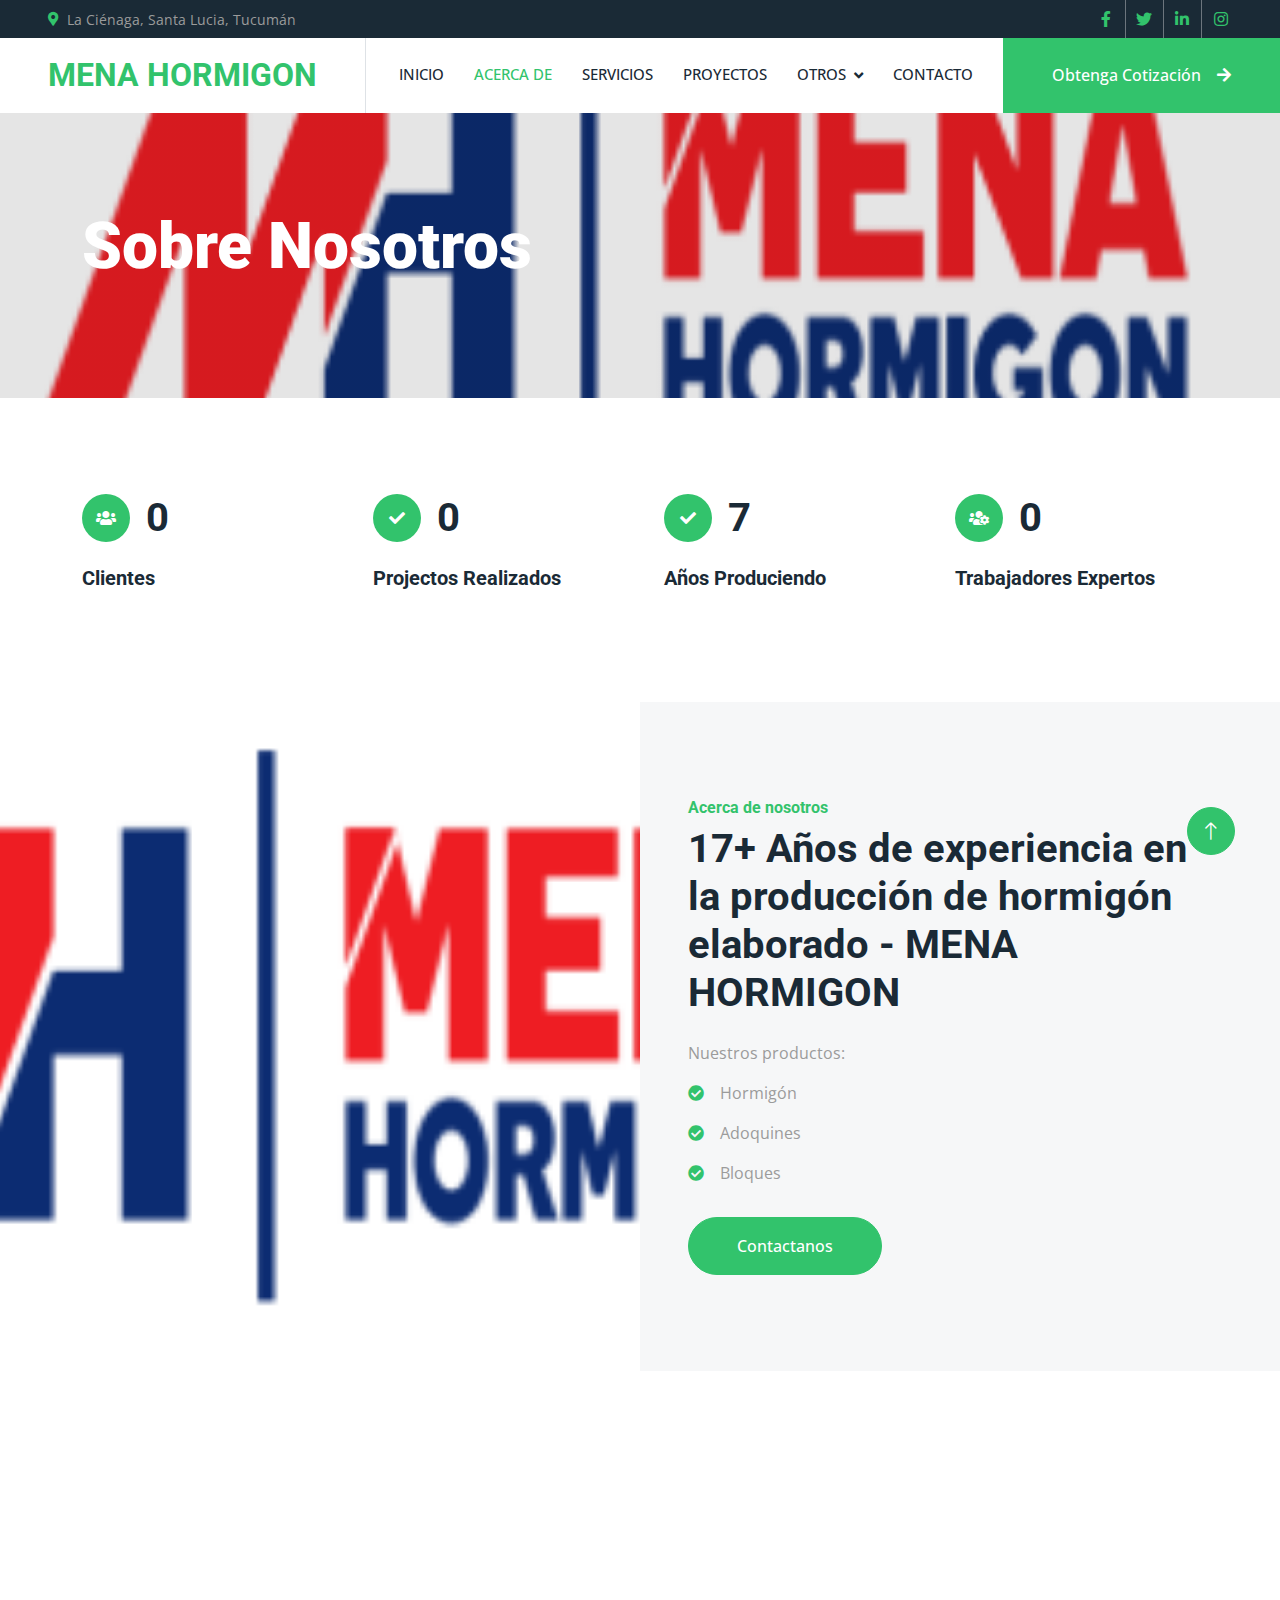
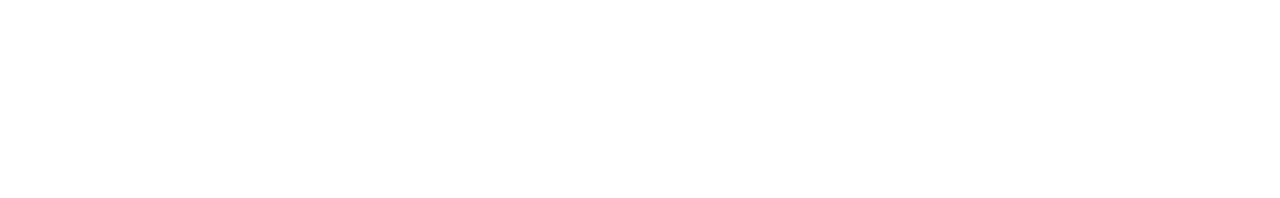
==== about.html @ c9f00ede "seccion proyectos modificada" ====
<!DOCTYPE html>
<html lang="en">

<head>
    <meta charset="utf-8">
    <title>MENA - HORMIGON</title>
    <meta content="width=device-width, initial-scale=1.0" name="viewport">
    <meta content="" name="keywords">
    <meta content="" name="description">

    <!-- Favicon -->
    <link href="img/logo.png" rel="icon">

    <!-- Google Web Fonts -->
    <link rel="preconnect" href="https://fonts.googleapis.com">
    <link rel="preconnect" href="https://fonts.gstatic.com" crossorigin>
    <link href="https://fonts.googleapis.com/css2?family=Open+Sans:wght@400;500&family=Roboto:wght@500;700;900&display=swap" rel="stylesheet"> 

    <!-- Icon Font Stylesheet -->
    <link href="https://cdnjs.cloudflare.com/ajax/libs/font-awesome/5.10.0/css/all.min.css" rel="stylesheet">
    <link href="https://cdn.jsdelivr.net/npm/bootstrap-icons@1.4.1/font/bootstrap-icons.css" rel="stylesheet">

    <!-- Libraries Stylesheet -->
    <link href="lib/animate/animate.min.css" rel="stylesheet">
    <link href="lib/owlcarousel/assets/owl.carousel.min.css" rel="stylesheet">
    <link href="lib/lightbox/css/lightbox.min.css" rel="stylesheet">

    <!-- Customized Bootstrap Stylesheet -->
    <link href="css/bootstrap.min.css" rel="stylesheet">

    <!-- Template Stylesheet -->
    <link href="css/style.css" rel="stylesheet">
</head>

<body>
    <!-- Spinner Start -->
    <div id="spinner" class="show bg-white position-fixed translate-middle w-100 vh-100 top-50 start-50 d-flex align-items-center justify-content-center">
        <div class="spinner-border text-primary" style="width: 3rem; height: 3rem;" role="status">
            <span class="sr-only">Loading...</span>
        </div>
    </div>
    <!-- Spinner End -->


    <!-- Topbar Start -->
    <div class="container-fluid bg-dark p-0">
        <div class="row gx-0 d-none d-lg-flex">
            <div class="col-lg-7 px-5 text-start">
                <div class="h-100 d-inline-flex align-items-center me-4">
                    <small class="fa fa-map-marker-alt text-primary me-2"></small>
                    <small>La Ciénaga, Santa Lucia, Tucumán</small>
                </div>
                <!--Borre el horario de la barra-->
            </div>
            <div class="col-lg-5 px-5 text-end">
                <!--Borre el numero de telefono-->
                <div class="h-100 d-inline-flex align-items-center mx-n2">
                    <a class="btn btn-square btn-link rounded-0 border-0 border-end border-secondary" href=""><i class="fab fa-facebook-f"></i></a>
                    <a class="btn btn-square btn-link rounded-0 border-0 border-end border-secondary" href=""><i class="fab fa-twitter"></i></a>
                    <a class="btn btn-square btn-link rounded-0 border-0 border-end border-secondary" href=""><i class="fab fa-linkedin-in"></i></a>
                    <a class="btn btn-square btn-link rounded-0" href=""><i class="fab fa-instagram"></i></a>
                </div>
            </div>
        </div>
    </div>
    <!-- Topbar End -->


    <!-- Navbar Start -->
    <nav class="navbar navbar-expand-lg bg-white navbar-light sticky-top p-0">
        <a href="index.html" class="navbar-brand d-flex align-items-center border-end px-4 px-lg-5">
            <h2 class="m-0 text-primary">MENA HORMIGON</h2>
        </a>
        <button type="button" class="navbar-toggler me-4" data-bs-toggle="collapse" data-bs-target="#navbarCollapse">
            <span class="navbar-toggler-icon"></span>
        </button>
        <div class="collapse navbar-collapse" id="navbarCollapse">
            <div class="navbar-nav ms-auto p-4 p-lg-0">
                <a href="index.html" class="nav-item nav-link">Inicio</a>
                <a href="about.html" class="nav-item nav-link active">Acerca de</a>
                <a href="service.html" class="nav-item nav-link">Servicios</a>
                <a href="project.html" class="nav-item nav-link">Proyectos</a>
                <div class="nav-item dropdown">
                    <a href="#" class="nav-link dropdown-toggle" data-bs-toggle="dropdown">Otros</a>
                    <div class="dropdown-menu bg-light m-0">
                        <a href="feature.html" class="dropdown-item">Características</a>
                        <a href="quote.html" class="dropdown-item">Cotizaciones</a>
                    </div>
                </div>
                <a href="contact.html" class="nav-item nav-link">Contacto</a>
            </div>
            <a href="contact.html" class="btn btn-primary rounded-0 py-4 px-lg-5 d-none d-lg-block">Obtenga Cotización<i class="fa fa-arrow-right ms-3"></i></a>
        </div>
    </nav>
    <!-- Navbar End -->


    <!-- Page Header Start -->
    <div class="container-fluid page-header py-5 mb-5">
        <div class="container py-5">
            <h1 class="display-3 text-white mb-3 animated slideInDown">Sobre Nosotros</h1>
        </div>
    </div>
    <!-- Page Header End -->


    <!-- Feature Start -->
    <div class="container-xxl py-5">
        <div class="container">
            <div class="row g-5">
                <div class="col-md-6 col-lg-3 wow fadeIn" data-wow-delay="0.1s">
                    <div class="d-flex align-items-center mb-4">
                        <div class="btn-lg-square bg-primary rounded-circle me-3">
                            <i class="fa fa-users text-white"></i>
                        </div>
                        <h1 class="mb-0" data-toggle="counter-up">0</h1>
                    </div>
                    <h5 class="mb-3">Clientes</h5>
                    
                </div>
                <div class="col-md-6 col-lg-3 wow fadeIn" data-wow-delay="0.3s">
                    <div class="d-flex align-items-center mb-4">
                        <div class="btn-lg-square bg-primary rounded-circle me-3">
                            <i class="fa fa-check text-white"></i>
                        </div>
                        <h1 class="mb-0" data-toggle="counter-up">0</h1>
                    </div>
                    <h5 class="mb-3">Projectos Realizados</h5>
                    
                </div>
                <div class="col-md-6 col-lg-3 wow fadeIn" data-wow-delay="0.5s">
                    <div class="d-flex align-items-center mb-4">
                        <div class="btn-lg-square bg-primary rounded-circle me-3">
                            <i class="fa fa-check text-white"></i>
                        </div>
                        <h1 class="mb-0" data-toggle="counter-up">17</h1>
                    </div>
                    <h5 class="mb-3">Años Produciendo</h5>
                    
                </div>
                <div class="col-md-6 col-lg-3 wow fadeIn" data-wow-delay="0.7s">
                    <div class="d-flex align-items-center mb-4">
                        <div class="btn-lg-square bg-primary rounded-circle me-3">
                            <i class="fa fa-users-cog text-white"></i>
                        </div>
                        <h1 class="mb-0" data-toggle="counter-up">0</h1>
                    </div>
                    <h5 class="mb-3">Trabajadores Expertos</h5>
                    
                </div>
            </div>
        </div>
    </div>
    <!-- Feature Start -->
    

    <!-- About Start -->
    <div class="container-fluid bg-light overflow-hidden my-5 px-lg-0">
        <div class="container about px-lg-0">
            <div class="row g-0 mx-lg-0">
                <div class="col-lg-6 ps-lg-0 wow fadeIn" data-wow-delay="0.1s" style="min-height: 400px;">
                    <div class="position-relative h-100">
                        <img class="position-absolute img-fluid w-100 h-100" src="img/logo.png" style="object-fit: cover;" alt="">
                    </div>
                </div>
                <div class="col-lg-6 about-text py-5 wow fadeIn" data-wow-delay="0.5s">
                    <div class="p-lg-5 pe-lg-0">
                        <h6 class="text-primary">Acerca de nosotros</h6>
                        <h1 class="mb-4">17+ Años de experiencia en la producción de hormigón elaborado - MENA HORMIGON</h1>
                        <p>Nuestros productos:</p>
                        <p><i class="fa fa-check-circle text-primary me-3"></i>Hormigón</p>
                        <p><i class="fa fa-check-circle text-primary me-3"></i>Adoquines</p>
                        <p><i class="fa fa-check-circle text-primary me-3"></i>Bloques</p>
                        <a href="contact.html" class="btn btn-primary rounded-pill py-3 px-5 mt-3">Contactanos</a>
                    </div>
                </div>
            </div>
        </div>
    </div>
    <!-- About End -->


   
        

    <!-- Footer Start -->
    <div class="container-fluid bg-dark text-body footer mt-5 pt-5 wow fadeIn" data-wow-delay="0.1s">
        <div class="container py-5">
            <div class="row g-5">
                <div class="col-lg-3 col-md-6">
                    <h5 class="text-white mb-4">Dirección y Contacto</h5>
                    <p class="mb-2"><i class="fa fa-map-marker-alt me-3"></i>La Ciénaga, Santa Lucia, Tucumán</p>
                    
                    <p class="mb-2"><i class="fa fa-envelope me-3"></i>correodelaempresa@correo.com</p>
                    
                </div>
                <div class="col-lg-3 col-md-6">
                    <h5 class="text-white mb-4">Enlaces</h5>
                    <a class="btn btn-link" href="about.html">Nosotros</a>
                    <a class="btn btn-link" href="contact.html">Contactanos</a>
                    <a class="btn btn-link" href="service.html">Nuestros Servicios</a>
                </div>
                <div class="col-lg-3 col-md-6">
                    <h5 class="text-white mb-4">Galería de Proyectos</h5>
                    <div class="row g-2">
                        <div class="col-4">
                            <img class="img-fluid rounded" src="img/logo.png" alt="">
                        </div>
                        <div class="col-4">
                            <img class="img-fluid rounded" src="img/logo.png"" alt="">
                        </div>
                        <div class="col-4">
                            <img class="img-fluid rounded" src="img/logo.png" alt="">
                        </div>
                        <div class="col-4">
                            <img class="img-fluid rounded" src="img/logo.png" alt="">
                        </div>
                        <div class="col-4">
                            <img class="img-fluid rounded" src="img/logo.png" alt="">
                        </div>
                        <div class="col-4">
                            <img class="img-fluid rounded" src="img/logo.png" alt="">
                        </div>
                    </div>
                </div>
                
            </div>
        </div>
        <div class="container">
            <div class="copyright">
                <div class="row">
                    <div class="col-md-6 text-center text-md-start mb-3 mb-md-0">
                        &copy; <a href="#">Mena Hormigón</a>, All Right Reserved.
                    </div>
                    <div class="col-md-6 text-center text-md-end">
                        <!--/*** This template is free as long as you keep the footer author’s credit link/attribution link/backlink. If you'd like to use the template without the footer author’s credit link/attribution link/backlink, you can purchase the Credit Removal License from "https://htmlcodex.com/credit-removal". Thank you for your support. ***/-->
                        Designed By <a href="https://htmlcodex.com">HTML Codex</a>
                    </div>
                </div>
            </div>
        </div>
    </div>
    <!-- Footer End -->


    <!-- Back to Top -->
    <a href="#" class="btn btn-lg btn-primary btn-lg-square rounded-circle back-to-top"><i class="bi bi-arrow-up"></i></a>


    <!-- JavaScript Libraries -->
    <script src="https://code.jquery.com/jquery-3.4.1.min.js"></script>
    <script src="https://cdn.jsdelivr.net/npm/bootstrap@5.0.0/dist/js/bootstrap.bundle.min.js"></script>
    <script src="lib/wow/wow.min.js"></script>
    <script src="lib/easing/easing.min.js"></script>
    <script src="lib/waypoints/waypoints.min.js"></script>
    <script src="lib/counterup/counterup.min.js"></script>
    <script src="lib/owlcarousel/owl.carousel.min.js"></script>
    <script src="lib/isotope/isotope.pkgd.min.js"></script>
    <script src="lib/lightbox/js/lightbox.min.js"></script>

    <!-- Template Javascript -->
    <script src="js/main.js"></script>
</body>

</html>
---- css/style.css ----
/********** Template CSS **********/
:root {
    --primary: #32C36C;
    --light: #F6F7F8;
    --dark: #1A2A36;
}

.fw-medium {
    font-weight: 500 !important;
}

.fw-bold {
    font-weight: 700 !important;
}

.fw-black {
    font-weight: 900 !important;
}

.back-to-top {
    position: fixed;
    display: none;
    right: 45px;
    bottom: 45px;
    z-index: 99;
}


/*** Spinner ***/
#spinner {
    opacity: 0;
    visibility: hidden;
    transition: opacity .5s ease-out, visibility 0s linear .5s;
    z-index: 99999;
}

#spinner.show {
    transition: opacity .5s ease-out, visibility 0s linear 0s;
    visibility: visible;
    opacity: 1;
}


/*** Button ***/
.btn {
    font-weight: 500;
    transition: .5s;
}

.btn.btn-primary,
.btn.btn-outline-primary:hover {
    color: #FFFFFF;
}

.btn-square {
    width: 38px;
    height: 38px;
}

.btn-sm-square {
    width: 32px;
    height: 32px;
}

.btn-lg-square {
    width: 48px;
    height: 48px;
}

.btn-square,
.btn-sm-square,
.btn-lg-square {
    padding: 0;
    display: flex;
    align-items: center;
    justify-content: center;
    font-weight: normal;
}

/*** Navbar ***/
.navbar.sticky-top {
    top: -100px;
    transition: .5s;
}

.navbar .navbar-brand,
.navbar a.btn {
    height: 75px;
}

.navbar .navbar-nav .nav-link {
    margin-right: 30px;
    padding: 25px 0;
    color: var(--dark);
    font-size: 15px;
    font-weight: 500;
    text-transform: uppercase;
    outline: none;
}

.navbar .navbar-nav .nav-link:hover,
.navbar .navbar-nav .nav-link.active {
    color: var(--primary);
}

.navbar .dropdown-toggle::after {
    border: none;
    content: "\f107";
    font-family: "Font Awesome 5 Free";
    font-weight: 900;
    vertical-align: middle;
    margin-left: 8px;
}

@media (max-width: 991.98px) {
    .navbar .navbar-nav .nav-link  {
        margin-right: 0;
        padding: 10px 0;
    }

    .navbar .navbar-nav {
        border-top: 1px solid #EEEEEE;
    }
}

@media (min-width: 992px) {
    .navbar .nav-item .dropdown-menu {
        display: block;
        border: none;
        margin-top: 0;
        top: 150%;
        opacity: 0;
        visibility: hidden;
        transition: .5s;
    }

    .navbar .nav-item:hover .dropdown-menu {
        top: 100%;
        visibility: visible;
        transition: .5s;
        opacity: 1;
    }
}


/*** Header ***/
.owl-carousel-inner {
    position: absolute;
    width: 100%;
    height: 100%;
    top: 0;
    left: 0;
    display: flex;
    align-items: center;
    background: rgba(0, 0, 0, .1);
}

@media (max-width: 768px) {
    .header-carousel .owl-carousel-item {
        position: relative;
        min-height: 500px;
    }

    .header-carousel .owl-carousel-item img {
        position: absolute;
        width: 100%;
        height: 100%;
        object-fit: cover;
    }

    .header-carousel .owl-carousel-item p {
        font-size: 16px !important;
    }
}

.header-carousel .owl-dots {
    position: absolute;
    width: 60px;
    height: 100%;
    top: 0;
    right: 30px;
    display: flex;
    flex-direction: column;
    align-items: center;
    justify-content: center;
}

.header-carousel .owl-dots .owl-dot {
    position: relative;
    width: 45px;
    height: 45px;
    margin: 5px 0;
    background: #FFFFFF;
    box-shadow: 0 0 30px rgba(255, 255, 255, .9);
    border-radius: 45px;
    transition: .5s;
}

.header-carousel .owl-dots .owl-dot.active {
    width: 60px;
    height: 60px;
}

.header-carousel .owl-dots .owl-dot img {
    position: absolute;
    width: 100%;
    height: 100%;
    object-fit: cover;
    padding: 2px;
    border-radius: 45px;
    transition: .5s;
}

.page-header {
    background: linear-gradient(rgba(0, 0, 0, .1), rgba(0, 0, 0, .1)), url(../img/logo.png) center center no-repeat;
    background-size: cover;
}

.breadcrumb-item + .breadcrumb-item::before {
    color: var(--light);
}


/*** About ***/
@media (min-width: 992px) {
    .container.about {
        max-width: 100% !important;
    }

    .about-text  {
        padding-right: calc(((100% - 960px) / 2) + .75rem);
    }
}

@media (min-width: 1200px) {
    .about-text  {
        padding-right: calc(((100% - 1140px) / 2) + .75rem);
    }
}

@media (min-width: 1400px) {
    .about-text  {
        padding-right: calc(((100% - 1320px) / 2) + .75rem);
    }
}


/*** Service ***/
.service-item {
    box-shadow: 0 0 45px rgba(0, 0, 0, .08);
}

.service-icon {
    position: relative;
    margin: -50px 0 25px 0;
    width: 100px;
    height: 100px;
    display: flex;
    align-items: center;
    justify-content: center;
    color: var(--primary);
    background: #FFFFFF;
    border-radius: 100px;
    box-shadow: 0 0 45px rgba(0, 0, 0, .08);
    transition: .5s;
}

.service-item:hover .service-icon {
    color: #FFFFFF;
    background: var(--primary);
}


/*** Feature ***/
@media (min-width: 992px) {
    .container.feature {
        max-width: 100% !important;
    }

    .feature-text  {
        padding-left: calc(((100% - 960px) / 2) + .75rem);
    }
}

@media (min-width: 1200px) {
    .feature-text  {
        padding-left: calc(((100% - 1140px) / 2) + .75rem);
    }
}

@media (min-width: 1400px) {
    .feature-text  {
        padding-left: calc(((100% - 1320px) / 2) + .75rem);
    }
}


/*** Project Portfolio ***/
#portfolio-flters li {
    display: inline-block;
    font-weight: 500;
    color: var(--dark);
    cursor: pointer;
    transition: .5s;
    border-bottom: 2px solid transparent;
}

#portfolio-flters li:hover,
#portfolio-flters li.active {
    color: var(--primary);
    border-color: var(--primary);
}

.portfolio-img {
    position: relative;
}

.portfolio-img::before,
.portfolio-img::after {
    position: absolute;
    content: "";
    width: 0;
    height: 100%;
    top: 0;
    background: var(--dark);
    transition: .5s;
}

.portfolio-img::before {
    left: 50%;
}

.portfolio-img::after {
    right: 50%;
}

.portfolio-item:hover .portfolio-img::before {
    width: 51%;
    left: 0;
}

.portfolio-item:hover .portfolio-img::after {
    width: 51%;
    right: 0;
}

.portfolio-btn {
    position: absolute;
    top: 0;
    left: 0;
    width: 100%;
    height: 100%;
    display: flex;
    align-items: center;
    justify-content: center;
    opacity: 0;
    z-index: 1;
    transition: .5s;
}

.portfolio-item:hover .portfolio-btn {
    opacity: 1;
    transition-delay: .3s;
}


/*** Quote ***/
@media (min-width: 992px) {
    .container.quote {
        max-width: 100% !important;
    }

    .quote-text  {
        padding-right: calc(((100% - 960px) / 2) + .75rem);
    }
}

@media (min-width: 1200px) {
    .quote-text  {
        padding-right: calc(((100% - 1140px) / 2) + .75rem);
    }
}

@media (min-width: 1400px) {
    .quote-text  {
        padding-right: calc(((100% - 1320px) / 2) + .75rem);
    }
}


/*** Team ***/
.team-item {
    box-shadow: 0 0 45px rgba(0, 0, 0, .08);
}

.team-item img {
    border-radius: 8px 60px 0 0;
}

.team-item .team-social {
    display: flex;
    flex-direction: column;
    align-items: center;
    justify-content: flex-end;
    background: #FFFFFF;
    transition: .5s;
}


/*** Testimonial ***/
.testimonial-carousel::before {
    position: absolute;
    content: "";
    top: 0;
    left: 0;
    height: 100%;
    width: 0;
    background: linear-gradient(to right, rgba(255, 255, 255, 1) 0%, rgba(255, 255, 255, 0) 100%);
    z-index: 1;
}

.testimonial-carousel::after {
    position: absolute;
    content: "";
    top: 0;
    right: 0;
    height: 100%;
    width: 0;
    background: linear-gradient(to left, rgba(255, 255, 255, 1) 0%, rgba(255, 255, 255, 0) 100%);
    z-index: 1;
}

@media (min-width: 768px) {
    .testimonial-carousel::before,
    .testimonial-carousel::after {
        width: 200px;
    }
}

@media (min-width: 992px) {
    .testimonial-carousel::before,
    .testimonial-carousel::after {
        width: 300px;
    }
}

.testimonial-carousel .owl-nav {
    position: absolute;
    width: 350px;
    top: 20px;
    left: 50%;
    transform: translateX(-50%);
    display: flex;
    justify-content: space-between;
    opacity: 0;
    transition: .5s;
    z-index: 1;
}

.testimonial-carousel:hover .owl-nav {
    width: 300px;
    opacity: 1;
}

.testimonial-carousel .owl-nav .owl-prev,
.testimonial-carousel .owl-nav .owl-next {
    position: relative;
    color: var(--primary);
    font-size: 45px;
    transition: .5s;
}

.testimonial-carousel .owl-nav .owl-prev:hover,
.testimonial-carousel .owl-nav .owl-next:hover {
    color: var(--dark);
}

.testimonial-carousel .testimonial-img img {
    width: 100px;
    height: 100px;
}

.testimonial-carousel .testimonial-img .btn-square {
    position: absolute;
    bottom: -19px;
    left: 50%;
    transform: translateX(-50%);
}

.testimonial-carousel .owl-item .testimonial-text {
    margin-bottom: 30px;
    box-shadow: 0 0 45px rgba(0, 0, 0, .08);
    transform: scale(.8);
    transition: .5s;
}

.testimonial-carousel .owl-item.center .testimonial-text {
    transform: scale(1);
}


/*** Contact ***/
@media (min-width: 992px) {
    .container.contact {
        max-width: 100% !important;
    }

    .contact-text  {
        padding-left: calc(((100% - 960px) / 2) + .75rem);
    }
}

@media (min-width: 1200px) {
    .contact-text  {
        padding-left: calc(((100% - 1140px) / 2) + .75rem);
    }
}

@media (min-width: 1400px) {
    .contact-text  {
        padding-left: calc(((100% - 1320px) / 2) + .75rem);
    }
}


/*** Footer ***/
.footer .btn.btn-social {
    margin-right: 5px;
    color: #9B9B9B;
    border: 1px solid #9B9B9B;
    border-radius: 38px;
    transition: .3s;
}

.footer .btn.btn-social:hover {
    color: var(--primary);
    border-color: var(--light);
}

.footer .btn.btn-link {
    display: block;
    margin-bottom: 5px;
    padding: 0;
    text-align: left;
    color: #9B9B9B;
    font-weight: normal;
    text-transform: capitalize;
    transition: .3s;
}

.footer .btn.btn-link::before {
    position: relative;
    content: "\f105";
    font-family: "Font Awesome 5 Free";
    font-weight: 900;
    margin-right: 10px;
}

.footer .btn.btn-link:hover {
    color: #FFFFFF;
    letter-spacing: 1px;
    box-shadow: none;
}

.footer .copyright {
    padding: 25px 0;
    border-top: 1px solid rgba(256, 256, 256, .1);
}

.footer .copyright a {
    color: var(--light);
}

.footer .copyright a:hover {
    color: var(--primary);
}
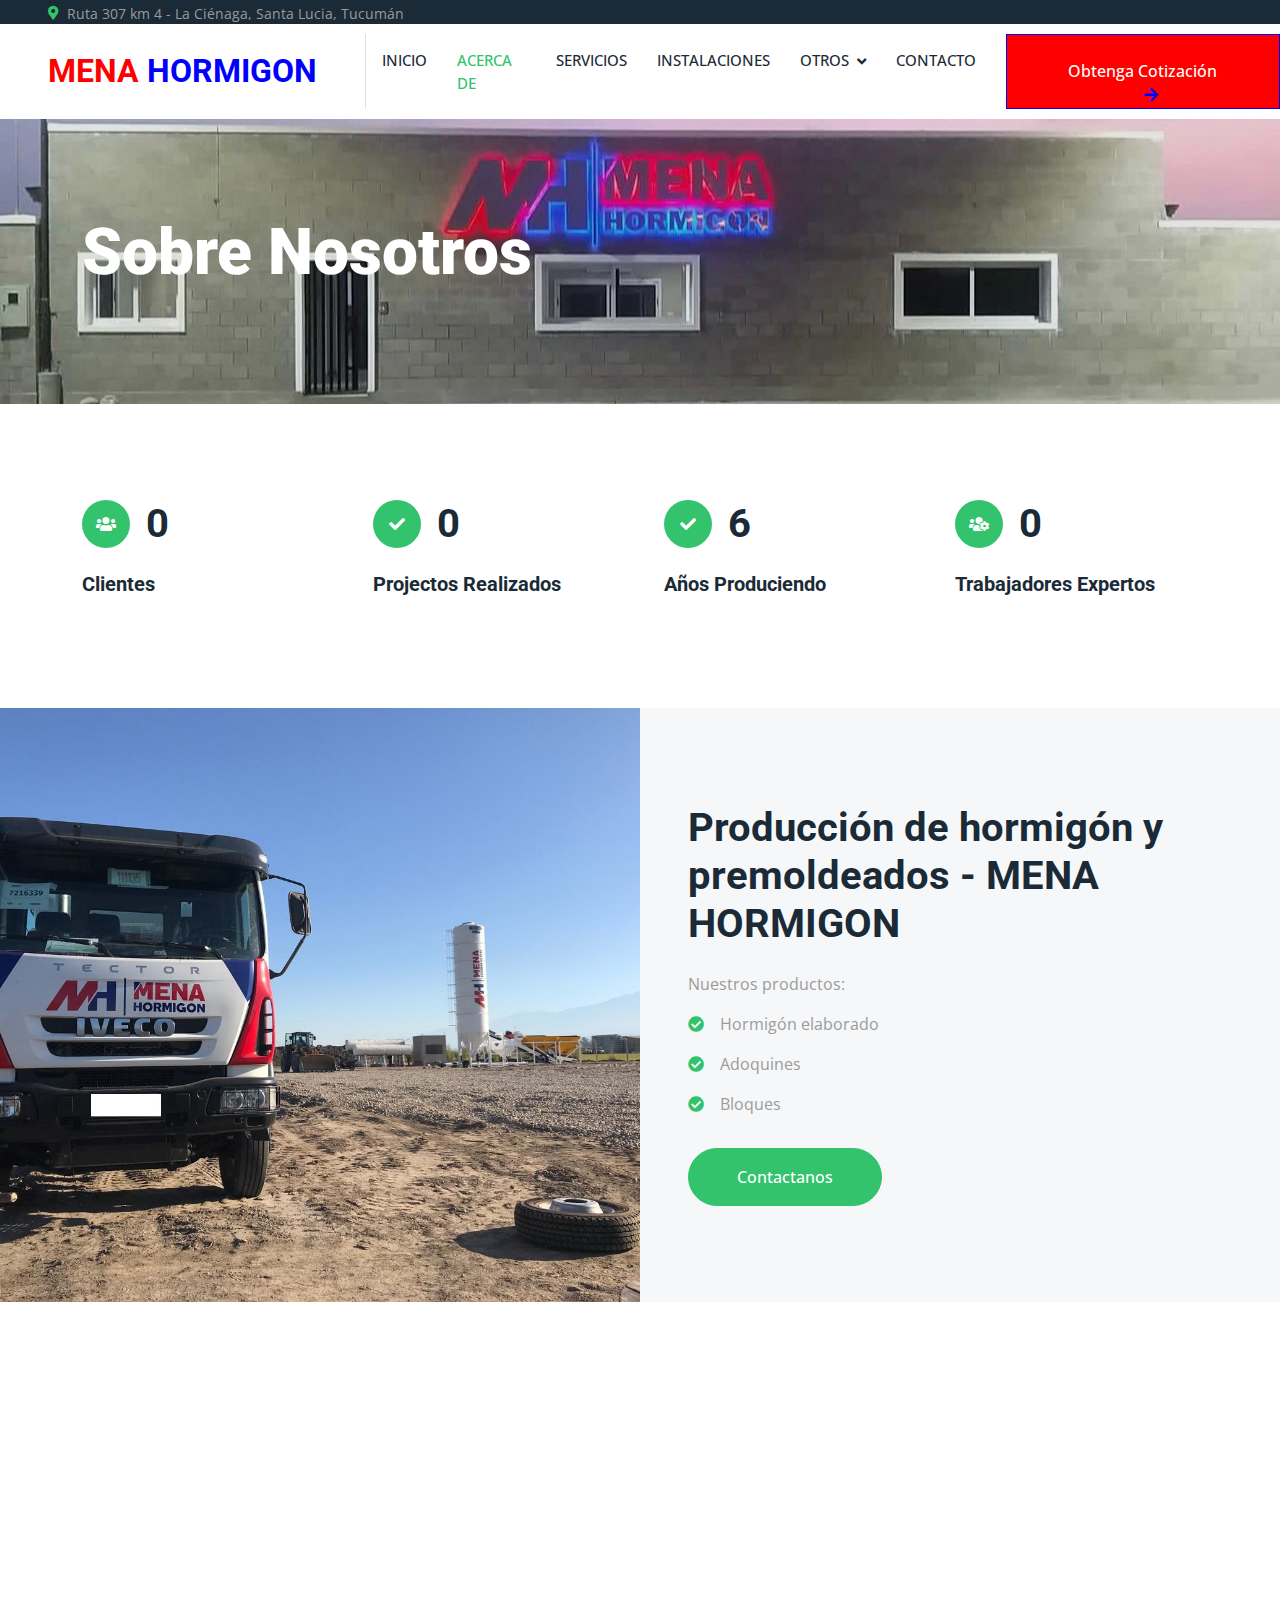
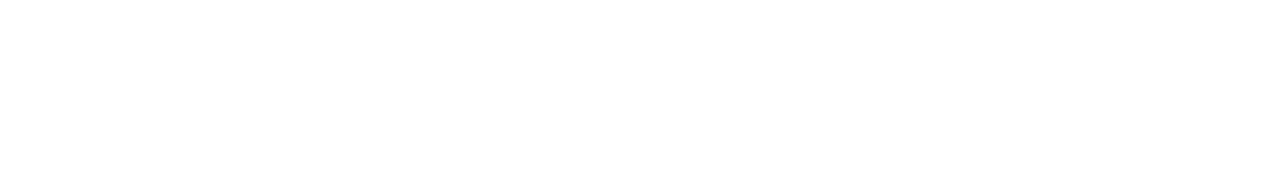
==== commit 3e59b36c: "imagenes y texto" ====
--- a/about.html
+++ b/about.html
@@ -48,19 +48,11 @@
             <div class="col-lg-7 px-5 text-start">
                 <div class="h-100 d-inline-flex align-items-center me-4">
                     <small class="fa fa-map-marker-alt text-primary me-2"></small>
-                    <small>La Ciénaga, Santa Lucia, Tucumán</small>
+                    <small>Ruta 307 km 4 - La Ciénaga, Santa Lucia, Tucumán</small>
                 </div>
                 <!--Borre el horario de la barra-->
             </div>
-            <div class="col-lg-5 px-5 text-end">
-                <!--Borre el numero de telefono-->
-                <div class="h-100 d-inline-flex align-items-center mx-n2">
-                    <a class="btn btn-square btn-link rounded-0 border-0 border-end border-secondary" href=""><i class="fab fa-facebook-f"></i></a>
-                    <a class="btn btn-square btn-link rounded-0 border-0 border-end border-secondary" href=""><i class="fab fa-twitter"></i></a>
-                    <a class="btn btn-square btn-link rounded-0 border-0 border-end border-secondary" href=""><i class="fab fa-linkedin-in"></i></a>
-                    <a class="btn btn-square btn-link rounded-0" href=""><i class="fab fa-instagram"></i></a>
-                </div>
-            </div>
+            
         </div>
     </div>
     <!-- Topbar End -->
@@ -69,7 +61,9 @@
     <!-- Navbar Start -->
     <nav class="navbar navbar-expand-lg bg-white navbar-light sticky-top p-0">
         <a href="index.html" class="navbar-brand d-flex align-items-center border-end px-4 px-lg-5">
-            <h2 class="m-0 text-primary">MENA HORMIGON</h2>
+            <h2 class="m-0">
+                <span style="color: red;">MENA</span> <span style="color: blue;">HORMIGON</span>
+            </h2>
         </a>
         <button type="button" class="navbar-toggler me-4" data-bs-toggle="collapse" data-bs-target="#navbarCollapse">
             <span class="navbar-toggler-icon"></span>
@@ -79,7 +73,7 @@
                 <a href="index.html" class="nav-item nav-link">Inicio</a>
                 <a href="about.html" class="nav-item nav-link active">Acerca de</a>
                 <a href="service.html" class="nav-item nav-link">Servicios</a>
-                <a href="project.html" class="nav-item nav-link">Proyectos</a>
+                <a href="project.html" class="nav-item nav-link">Instalaciones</a>
                 <div class="nav-item dropdown">
                     <a href="#" class="nav-link dropdown-toggle" data-bs-toggle="dropdown">Otros</a>
                     <div class="dropdown-menu bg-light m-0">
@@ -89,7 +83,9 @@
                 </div>
                 <a href="contact.html" class="nav-item nav-link">Contacto</a>
             </div>
-            <a href="contact.html" class="btn btn-primary rounded-0 py-4 px-lg-5 d-none d-lg-block">Obtenga Cotización<i class="fa fa-arrow-right ms-3"></i></a>
+            <a href="contact.html" class="btn btn-primary rounded-0 py-4 px-lg-5 d-none d-lg-block" style="background-color: red; border-color: blue;">
+                Obtenga Cotización<i class="fa fa-arrow-right ms-3" style="color: blue;"></i>
+            </a>
         </div>
     </nav>
     <!-- Navbar End -->
@@ -160,15 +156,14 @@
             <div class="row g-0 mx-lg-0">
                 <div class="col-lg-6 ps-lg-0 wow fadeIn" data-wow-delay="0.1s" style="min-height: 400px;">
                     <div class="position-relative h-100">
-                        <img class="position-absolute img-fluid w-100 h-100" src="img/logo.png" style="object-fit: cover;" alt="">
+                        <img class="position-absolute img-fluid w-100 h-100" src="img/30.jpg" style="object-fit: cover;" alt="">
                     </div>
                 </div>
                 <div class="col-lg-6 about-text py-5 wow fadeIn" data-wow-delay="0.5s">
                     <div class="p-lg-5 pe-lg-0">
-                        <h6 class="text-primary">Acerca de nosotros</h6>
-                        <h1 class="mb-4">17+ Años de experiencia en la producción de hormigón elaborado - MENA HORMIGON</h1>
+                        <h1 class="mb-4">Producción de hormigón y premoldeados - MENA HORMIGON</h1>
                         <p>Nuestros productos:</p>
-                        <p><i class="fa fa-check-circle text-primary me-3"></i>Hormigón</p>
+                        <p><i class="fa fa-check-circle text-primary me-3"></i>Hormigón elaborado</p>
                         <p><i class="fa fa-check-circle text-primary me-3"></i>Adoquines</p>
                         <p><i class="fa fa-check-circle text-primary me-3"></i>Bloques</p>
                         <a href="contact.html" class="btn btn-primary rounded-pill py-3 px-5 mt-3">Contactanos</a>
@@ -189,8 +184,9 @@
             <div class="row g-5">
                 <div class="col-lg-3 col-md-6">
                     <h5 class="text-white mb-4">Dirección y Contacto</h5>
-                    <p class="mb-2"><i class="fa fa-map-marker-alt me-3"></i>La Ciénaga, Santa Lucia, Tucumán</p>
-                    
+                    <p class="mb-2"><i class="fa fa-map-marker-alt me-3"></i>Ruta 307 km 4 - La Ciénaga, Santa Lucia, Tucumán</p>
+                    <p class="mb-2"><i class="fa fa-phone-alt me-3"></i>+54 9 381 645-9187</p>
+                <p class="mb-2"><i class="fa fa-phone-alt me-3"></i>+54 9 381 645-9187</p>
                     <p class="mb-2"><i class="fa fa-envelope me-3"></i>correodelaempresa@correo.com</p>
                     
                 </div>
@@ -204,22 +200,22 @@
                     <h5 class="text-white mb-4">Galería de Proyectos</h5>
                     <div class="row g-2">
                         <div class="col-4">
-                            <img class="img-fluid rounded" src="img/logo.png" alt="">
-                        </div>
-                        <div class="col-4">
-                            <img class="img-fluid rounded" src="img/logo.png"" alt="">
-                        </div>
-                        <div class="col-4">
-                            <img class="img-fluid rounded" src="img/logo.png" alt="">
-                        </div>
-                        <div class="col-4">
-                            <img class="img-fluid rounded" src="img/logo.png" alt="">
-                        </div>
-                        <div class="col-4">
-                            <img class="img-fluid rounded" src="img/logo.png" alt="">
-                        </div>
-                        <div class="col-4">
-                            <img class="img-fluid rounded" src="img/logo.png" alt="">
+                            <img class="img-fluid rounded" src="img/2.jpg" alt="">
+                        </div>
+                        <div class="col-4">
+                            <img class="img-fluid rounded" src="img/3.jpg"" alt="">
+                        </div>
+                        <div class="col-4">
+                            <img class="img-fluid rounded" src="img/4.jpg" alt="">
+                        </div>
+                        <div class="col-4">
+                            <img class="img-fluid rounded" src="img/7.jpg" alt="">
+                        </div>
+                        <div class="col-4">
+                            <img class="img-fluid rounded" src="img/8.jpg" alt="">
+                        </div>
+                        <div class="col-4">
+                            <img class="img-fluid rounded" src="img/10.jpg" alt="">
                         </div>
                     </div>
                 </div>
@@ -243,8 +239,7 @@
     <!-- Footer End -->
 
 
-    <!-- Back to Top -->
-    <a href="#" class="btn btn-lg btn-primary btn-lg-square rounded-circle back-to-top"><i class="bi bi-arrow-up"></i></a>
+    
 
 
     <!-- JavaScript Libraries -->
--- a/css/style.css
+++ b/css/style.css
@@ -212,7 +212,7 @@
 }
 
 .page-header {
-    background: linear-gradient(rgba(0, 0, 0, .1), rgba(0, 0, 0, .1)), url(../img/logo.png) center center no-repeat;
+    background: linear-gradient(rgba(0, 0, 0, .1), rgba(0, 0, 0, .1)), url(../img/27.jpg) center center no-repeat;
     background-size: cover;
 }
 
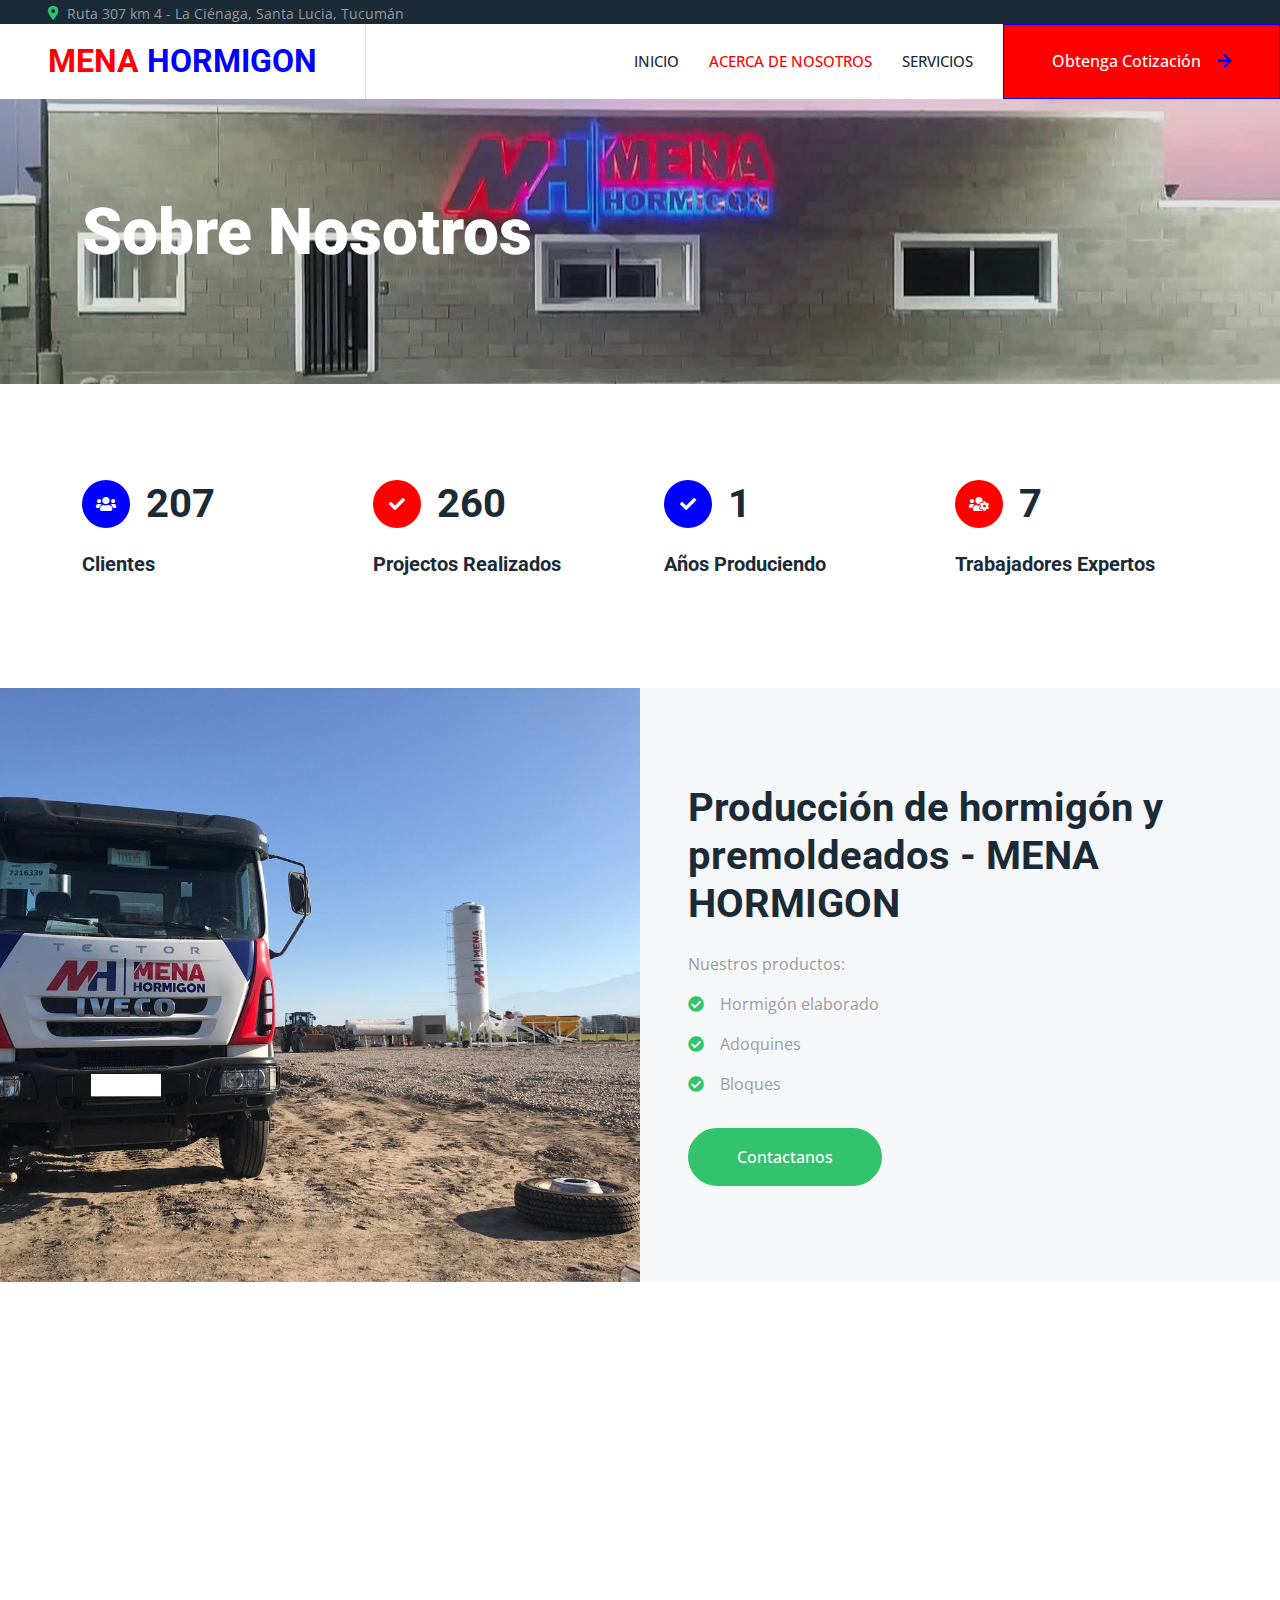
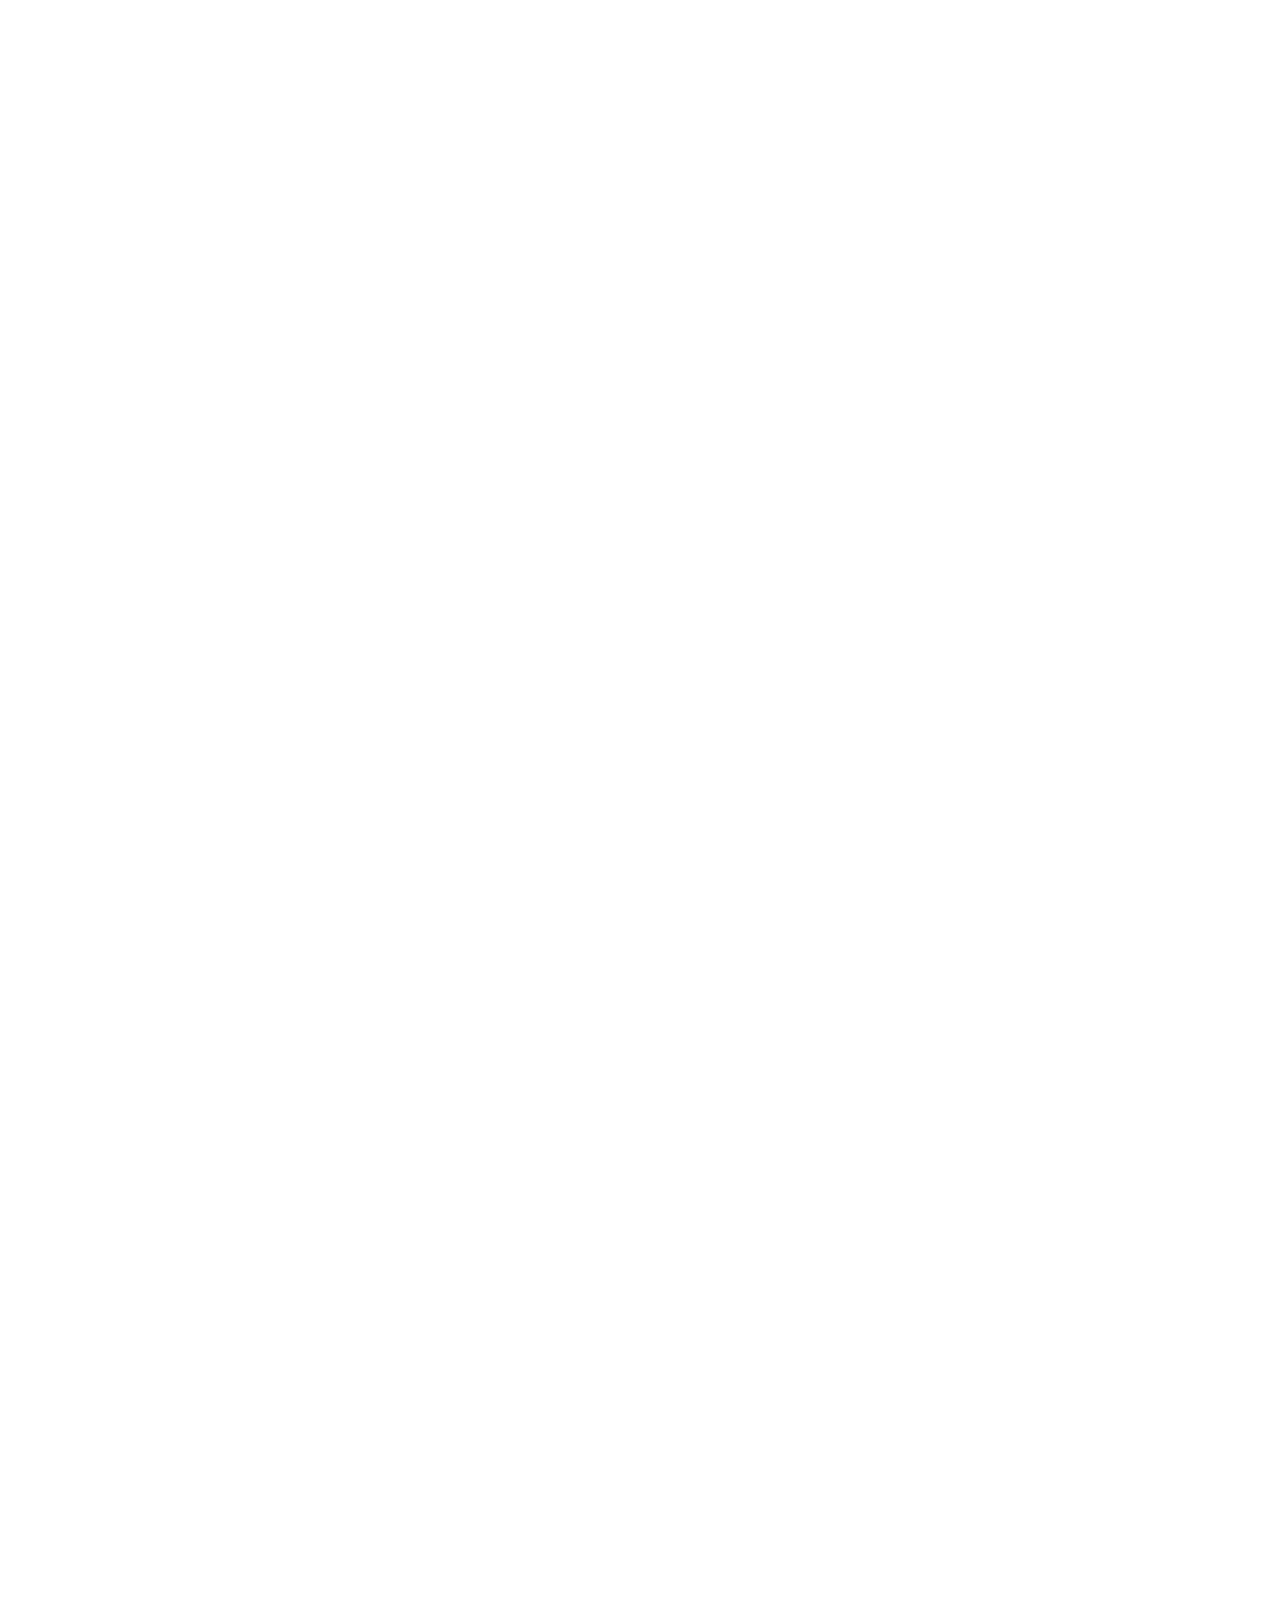
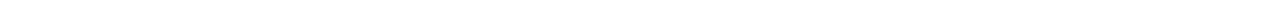
==== commit 31e82c78: "optimizacion de secciones y reemplazo de informacion" ====
--- a/about.html
+++ b/about.html
@@ -50,7 +50,6 @@
                     <small class="fa fa-map-marker-alt text-primary me-2"></small>
                     <small>Ruta 307 km 4 - La Ciénaga, Santa Lucia, Tucumán</small>
                 </div>
-                <!--Borre el horario de la barra-->
             </div>
             
         </div>
@@ -71,21 +70,13 @@
         <div class="collapse navbar-collapse" id="navbarCollapse">
             <div class="navbar-nav ms-auto p-4 p-lg-0">
                 <a href="index.html" class="nav-item nav-link">Inicio</a>
-                <a href="about.html" class="nav-item nav-link active">Acerca de</a>
+                <a href="about.html" class="nav-item nav-link active">Acerca de nosotros</a>
                 <a href="service.html" class="nav-item nav-link">Servicios</a>
-                <a href="project.html" class="nav-item nav-link">Instalaciones</a>
-                <div class="nav-item dropdown">
-                    <a href="#" class="nav-link dropdown-toggle" data-bs-toggle="dropdown">Otros</a>
-                    <div class="dropdown-menu bg-light m-0">
-                        <a href="feature.html" class="dropdown-item">Características</a>
-                        <a href="quote.html" class="dropdown-item">Cotizaciones</a>
-                    </div>
-                </div>
-                <a href="contact.html" class="nav-item nav-link">Contacto</a>
             </div>
             <a href="contact.html" class="btn btn-primary rounded-0 py-4 px-lg-5 d-none d-lg-block" style="background-color: red; border-color: blue;">
                 Obtenga Cotización<i class="fa fa-arrow-right ms-3" style="color: blue;"></i>
             </a>
+            
         </div>
     </nav>
     <!-- Navbar End -->
@@ -100,46 +91,46 @@
     <!-- Page Header End -->
 
 
-    <!-- Feature Start -->
-    <div class="container-xxl py-5">
+     <!-- Feature Start -->
+     <div class="container-xxl py-5">
         <div class="container">
             <div class="row g-5">
                 <div class="col-md-6 col-lg-3 wow fadeIn" data-wow-delay="0.1s">
                     <div class="d-flex align-items-center mb-4">
-                        <div class="btn-lg-square bg-primary rounded-circle me-3">
-                            <i class="fa fa-users text-white"></i>
-                        </div>
-                        <h1 class="mb-0" data-toggle="counter-up">0</h1>
+                        <div class="btn-lg-square rounded-circle me-3" style="background-color: blue;">
+                            <i class="fa fa-users" style="color: white;"></i>
+                        </div>
+                        <h1 class="mb-0" data-toggle="counter-up">575</h1>
                     </div>
                     <h5 class="mb-3">Clientes</h5>
                     
                 </div>
                 <div class="col-md-6 col-lg-3 wow fadeIn" data-wow-delay="0.3s">
                     <div class="d-flex align-items-center mb-4">
-                        <div class="btn-lg-square bg-primary rounded-circle me-3">
-                            <i class="fa fa-check text-white"></i>
-                        </div>
-                        <h1 class="mb-0" data-toggle="counter-up">0</h1>
+                        <div class="btn-lg-square rounded-circle me-3" style="background-color: red;">
+                            <i class="fa fa-check" style="color: white;"></i>
+                        </div>
+                        <h1 class="mb-0" data-toggle="counter-up">723</h1>
                     </div>
                     <h5 class="mb-3">Projectos Realizados</h5>
                     
                 </div>
                 <div class="col-md-6 col-lg-3 wow fadeIn" data-wow-delay="0.5s">
                     <div class="d-flex align-items-center mb-4">
-                        <div class="btn-lg-square bg-primary rounded-circle me-3">
-                            <i class="fa fa-check text-white"></i>
-                        </div>
-                        <h1 class="mb-0" data-toggle="counter-up">17</h1>
+                        <div class="btn-lg-square rounded-circle me-3" style="background-color: blue;">
+                            <i class="fa fa-check" style="color: white;"></i>
+                        </div>
+                        <h1 class="mb-0" data-toggle="counter-up">4</h1>
                     </div>
                     <h5 class="mb-3">Años Produciendo</h5>
                     
                 </div>
                 <div class="col-md-6 col-lg-3 wow fadeIn" data-wow-delay="0.7s">
                     <div class="d-flex align-items-center mb-4">
-                        <div class="btn-lg-square bg-primary rounded-circle me-3">
-                            <i class="fa fa-users-cog text-white"></i>
-                        </div>
-                        <h1 class="mb-0" data-toggle="counter-up">0</h1>
+                        <div class="btn-lg-square rounded-circle me-3" style="background-color: red;">
+                            <i class="fa fa-users-cog" style="color: white;"></i>
+                        </div>
+                        <h1 class="mb-0" data-toggle="counter-up">20</h1>
                     </div>
                     <h5 class="mb-3">Trabajadores Expertos</h5>
                     
@@ -175,7 +166,145 @@
     <!-- About End -->
 
 
-   
+   <!-- Projects Start -->
+   <div class="container-xxl py-5">
+    <div class="container">
+        <div class="text-center mx-auto mb-5 wow fadeInUp" data-wow-delay="0.1s" style="max-width: 600px;">
+            <h1 class="mb-4">Nuestras instalaciones</h1>
+        </div>
+
+        <div class="row g-4 portfolio-container wow fadeInUp" data-wow-delay="0.5s">
+            <div class="col-lg-4 col-md-6 portfolio-item first">
+                <div class="portfolio-img rounded overflow-hidden">
+                    <img class="img-fluid" src="img/2.jpg" alt="">
+                    <div class="portfolio-btn">
+                        <a class="btn btn-lg-square btn-outline-light rounded-circle mx-1" href="img/2.jpg" data-lightbox="portfolio"><i class="fa fa-eye"></i></a>
+                        
+                    </div>
+                </div>
+                
+            </div>
+            <div class="col-lg-4 col-md-6 portfolio-item second">
+                <div class="portfolio-img rounded overflow-hidden">
+                    <img class="img-fluid" src="img/3.jpg" alt="">
+                    <div class="portfolio-btn">
+                        <a class="btn btn-lg-square btn-outline-light rounded-circle mx-1" href="img/3.jpg" data-lightbox="portfolio"><i class="fa fa-eye"></i></a>
+                        
+                    </div>
+                </div>
+                
+            </div>
+            <div class="col-lg-4 col-md-6 portfolio-item third">
+                <div class="portfolio-img rounded overflow-hidden">
+                    <img class="img-fluid" src="img/7.jpg" alt="">
+                    <div class="portfolio-btn">
+                        <a class="btn btn-lg-square btn-outline-light rounded-circle mx-1" href="img/7.jpg" data-lightbox="portfolio"><i class="fa fa-eye"></i></a>
+                        
+                    </div>
+                </div>
+                
+            </div>
+            <br>
+            <div class="col-lg-4 col-md-6 portfolio-item first">
+                <div class="portfolio-img rounded overflow-hidden">
+                    <img class="img-fluid" src="img/8.jpg" alt="">
+                    <div class="portfolio-btn">
+                        <a class="btn btn-lg-square btn-outline-light rounded-circle mx-1" href="img/8.jpg" data-lightbox="portfolio"><i class="fa fa-eye"></i></a>
+                        
+                    </div>
+                </div>
+                
+            </div>
+            <div class="col-lg-4 col-md-6 portfolio-item second">
+                <div class="portfolio-img rounded overflow-hidden">
+                    <img class="img-fluid" src="img/23.jpg" alt="">
+                    <div class="portfolio-btn">
+                        <a class="btn btn-lg-square btn-outline-light rounded-circle mx-1" href="img/23.jpg" data-lightbox="portfolio"><i class="fa fa-eye"></i></a>
+                        
+                    </div>
+                </div>
+                
+            </div>
+            <div class="col-lg-4 col-md-6 portfolio-item third">
+                <div class="portfolio-img rounded overflow-hidden">
+                    <img class="img-fluid" src="img/22.jpg" alt="">
+                    <div class="portfolio-btn">
+                        <a class="btn btn-lg-square btn-outline-light rounded-circle mx-1" href="img/22.jpg" data-lightbox="portfolio"><i class="fa fa-eye"></i></a>
+                        
+                    </div>
+                </div>
+                
+            </div>
+            <div class="col-lg-4 col-md-6 portfolio-item third">
+                <div class="portfolio-img rounded overflow-hidden">
+                    <img class="img-fluid" src="img/28.jpg" alt="">
+                    <div class="portfolio-btn">
+                        <a class="btn btn-lg-square btn-outline-light rounded-circle mx-1" href="img/28.jpg" data-lightbox="portfolio"><i class="fa fa-eye"></i></a>
+                        
+                    </div>
+                </div>
+                
+            </div>
+            <div class="col-lg-4 col-md-6 portfolio-item third">
+                <div class="portfolio-img rounded overflow-hidden">
+                    <img class="img-fluid" src="img/31.jpg" alt="">
+                    <div class="portfolio-btn">
+                        <a class="btn btn-lg-square btn-outline-light rounded-circle mx-1" href="img/31.jpg" data-lightbox="portfolio"><i class="fa fa-eye"></i></a>
+                        
+                    </div>
+                </div>
+                
+            </div>
+            <div class="col-lg-4 col-md-6 portfolio-item third">
+                <div class="portfolio-img rounded overflow-hidden">
+                    <img class="img-fluid" src="img/26.jpg" alt="">
+                    <div class="portfolio-btn">
+                        <a class="btn btn-lg-square btn-outline-light rounded-circle mx-1" href="img/26.jpg" data-lightbox="portfolio"><i class="fa fa-eye"></i></a>
+                        
+                    </div>
+                </div>
+                
+            </div>
+            <div class="col-lg-4 col-md-6 portfolio-item third">
+                <div class="portfolio-img rounded overflow-hidden">
+                    <img class="img-fluid" src="img/4.jpg" alt="">
+                    <div class="portfolio-btn">
+                        <a class="btn btn-lg-square btn-outline-light rounded-circle mx-1" href="img/4.jpg" data-lightbox="portfolio"><i class="fa fa-eye"></i></a>
+                        
+                    </div>
+                </div>
+                
+            </div>
+            <div class="col-lg-4 col-md-6 portfolio-item third">
+                <div class="portfolio-img rounded overflow-hidden">
+                    <img class="img-fluid" src="img/11.jpg" alt="">
+                    <div class="portfolio-btn">
+                        <a class="btn btn-lg-square btn-outline-light rounded-circle mx-1" href="img/11.jpg" data-lightbox="portfolio"><i class="fa fa-eye"></i></a>
+                        
+                    </div>
+                </div>
+                
+            </div>
+            <div class="col-lg-4 col-md-6 portfolio-item third">
+                <div class="portfolio-img rounded overflow-hidden">
+                    <img class="img-fluid" src="img/13.jpg" alt="">
+                    <div class="portfolio-btn">
+                        <a class="btn btn-lg-square btn-outline-light rounded-circle mx-1" href="img/13.jpg" data-lightbox="portfolio"><i class="fa fa-eye"></i></a>
+                        
+                    </div>
+                </div>
+                
+            </div>
+
+        </div>
+    </div>
+</div>
+<!-- Projects End -->
+ <br>
+ <br>
+ <br>
+ <br>
+
         
 
     <!-- Footer Start -->
@@ -186,8 +315,8 @@
                     <h5 class="text-white mb-4">Dirección y Contacto</h5>
                     <p class="mb-2"><i class="fa fa-map-marker-alt me-3"></i>Ruta 307 km 4 - La Ciénaga, Santa Lucia, Tucumán</p>
                     <p class="mb-2"><i class="fa fa-phone-alt me-3"></i>+54 9 381 645-9187</p>
-                <p class="mb-2"><i class="fa fa-phone-alt me-3"></i>+54 9 381 645-9187</p>
-                    <p class="mb-2"><i class="fa fa-envelope me-3"></i>correodelaempresa@correo.com</p>
+                <p class="mb-2"><i class="fa fa-phone-alt me-3"></i>+54 9 381 645-9108</p>
+                    <p class="mb-2"><i class="fa fa-envelope me-3"></i>menamovial@hotmail.com</p>
                     
                 </div>
                 <div class="col-lg-3 col-md-6">
@@ -197,7 +326,7 @@
                     <a class="btn btn-link" href="service.html">Nuestros Servicios</a>
                 </div>
                 <div class="col-lg-3 col-md-6">
-                    <h5 class="text-white mb-4">Galería de Proyectos</h5>
+                    <h5 class="text-white mb-4">Galería</h5>
                     <div class="row g-2">
                         <div class="col-4">
                             <img class="img-fluid rounded" src="img/2.jpg" alt="">
--- a/css/style.css
+++ b/css/style.css
@@ -1,6 +1,6 @@
 /********** Template CSS **********/
 :root {
-    --primary: #32C36C;
+    --primary: red;
     --light: #F6F7F8;
     --dark: #1A2A36;
 }
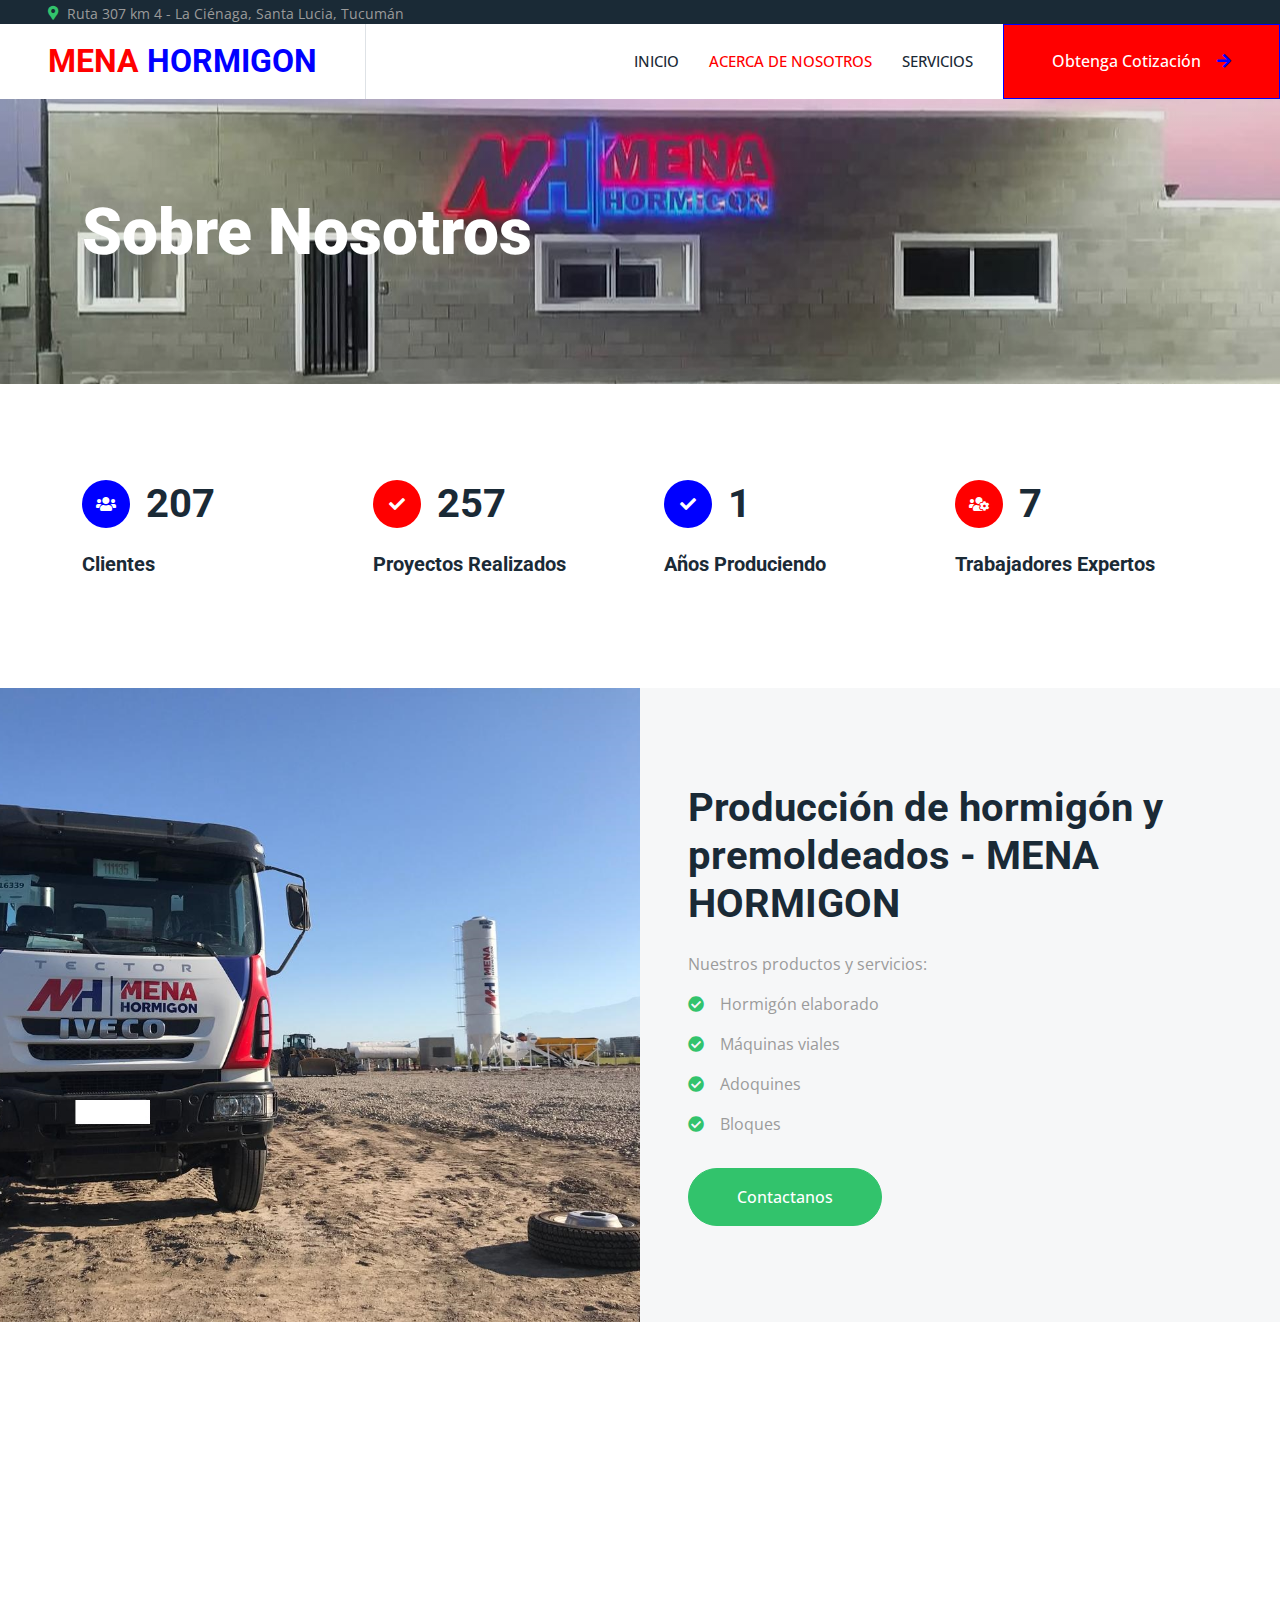
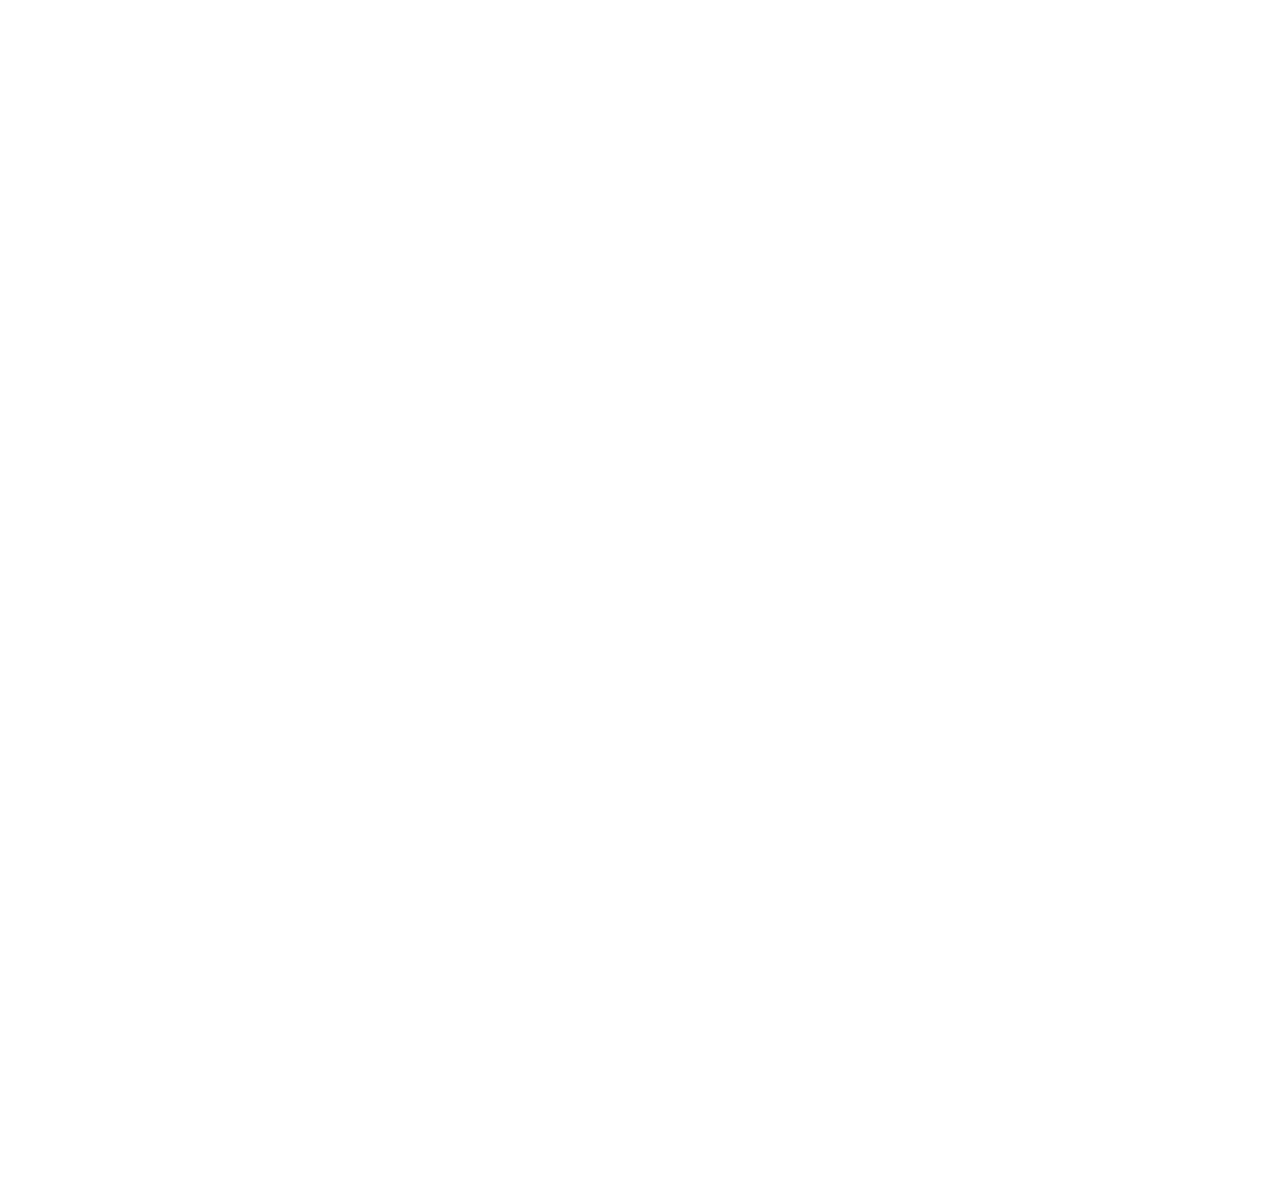
==== commit 3614c8bc: "correciones ortograficas de la seccion servicios y about" ====
--- a/about.html
+++ b/about.html
@@ -112,7 +112,7 @@
                         </div>
                         <h1 class="mb-0" data-toggle="counter-up">723</h1>
                     </div>
-                    <h5 class="mb-3">Projectos Realizados</h5>
+                    <h5 class="mb-3">Proyectos Realizados</h5>
                     
                 </div>
                 <div class="col-md-6 col-lg-3 wow fadeIn" data-wow-delay="0.5s">
@@ -153,8 +153,9 @@
                 <div class="col-lg-6 about-text py-5 wow fadeIn" data-wow-delay="0.5s">
                     <div class="p-lg-5 pe-lg-0">
                         <h1 class="mb-4">Producción de hormigón y premoldeados - MENA HORMIGON</h1>
-                        <p>Nuestros productos:</p>
+                        <p>Nuestros productos y servicios:</p>
                         <p><i class="fa fa-check-circle text-primary me-3"></i>Hormigón elaborado</p>
+                        <p><i class="fa fa-check-circle text-primary me-3"></i>Máquinas viales</p>
                         <p><i class="fa fa-check-circle text-primary me-3"></i>Adoquines</p>
                         <p><i class="fa fa-check-circle text-primary me-3"></i>Bloques</p>
                         <a href="contact.html" class="btn btn-primary rounded-pill py-3 px-5 mt-3">Contactanos</a>
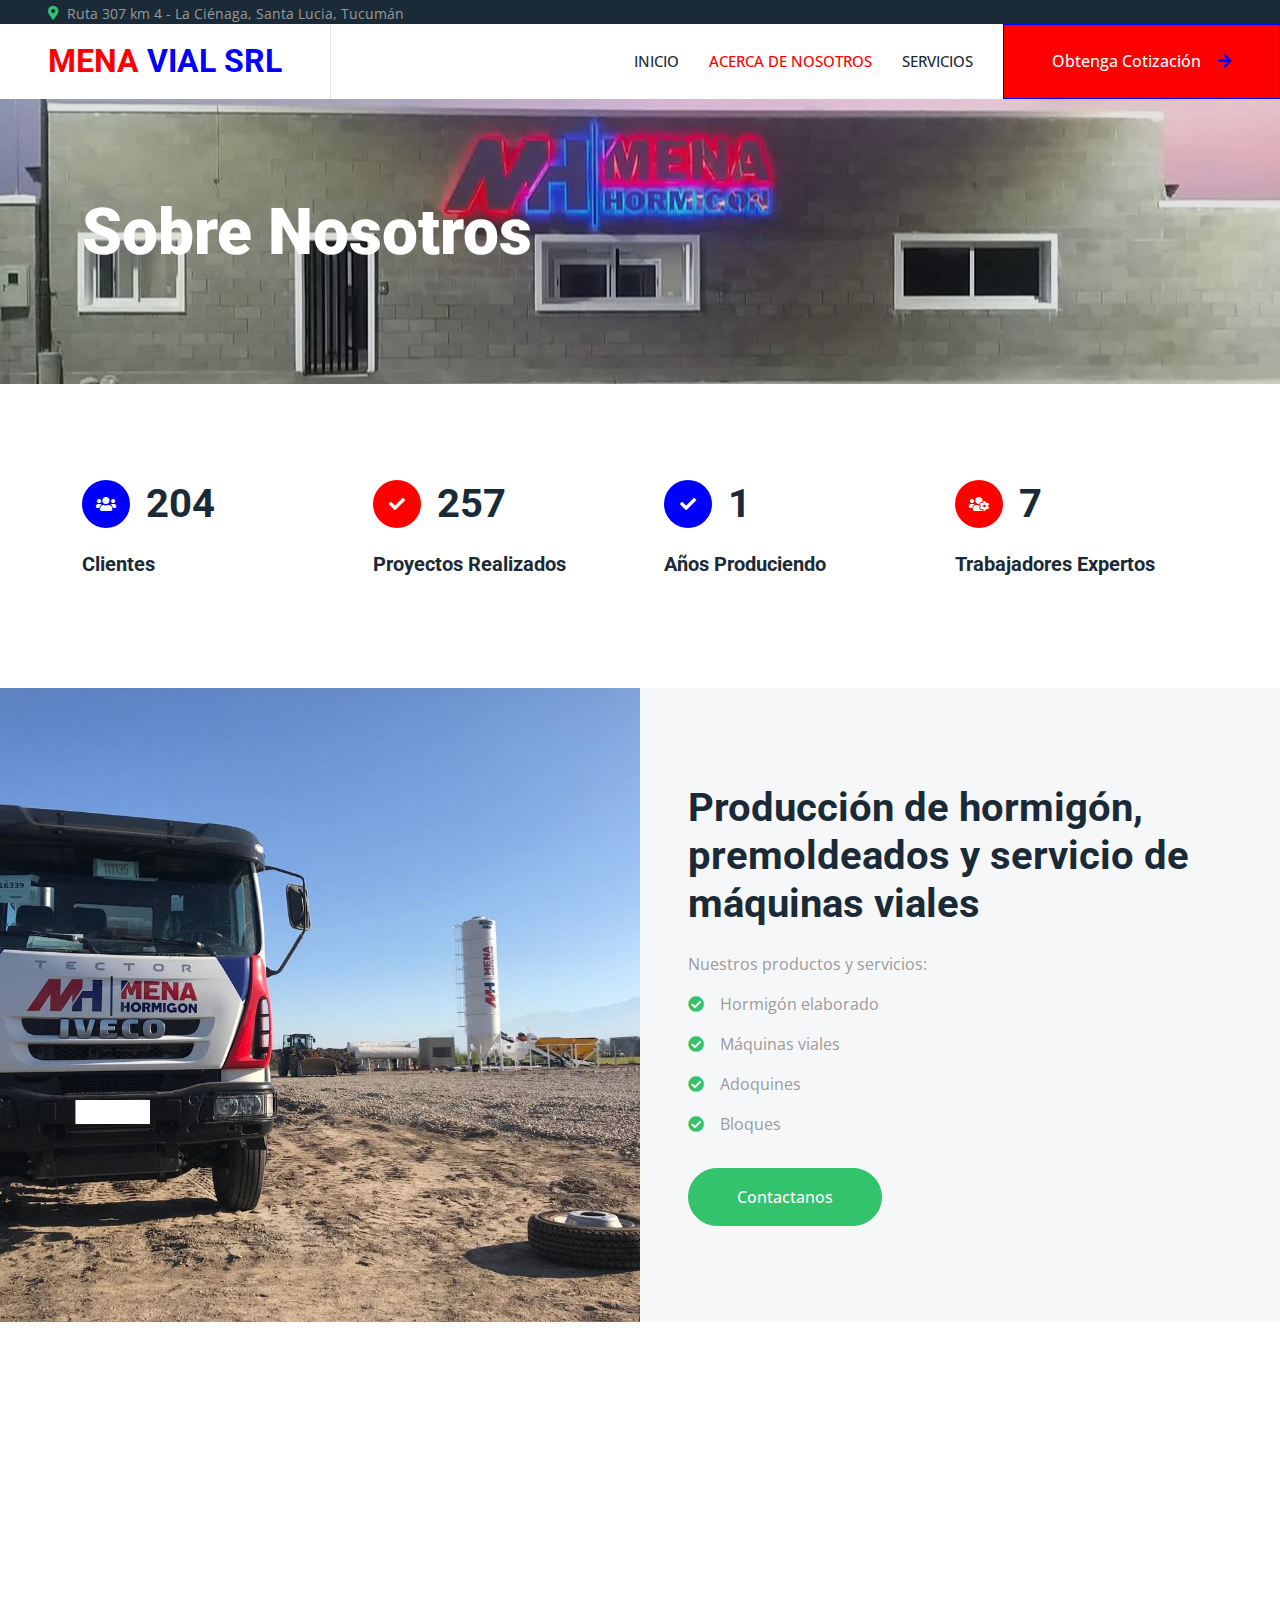
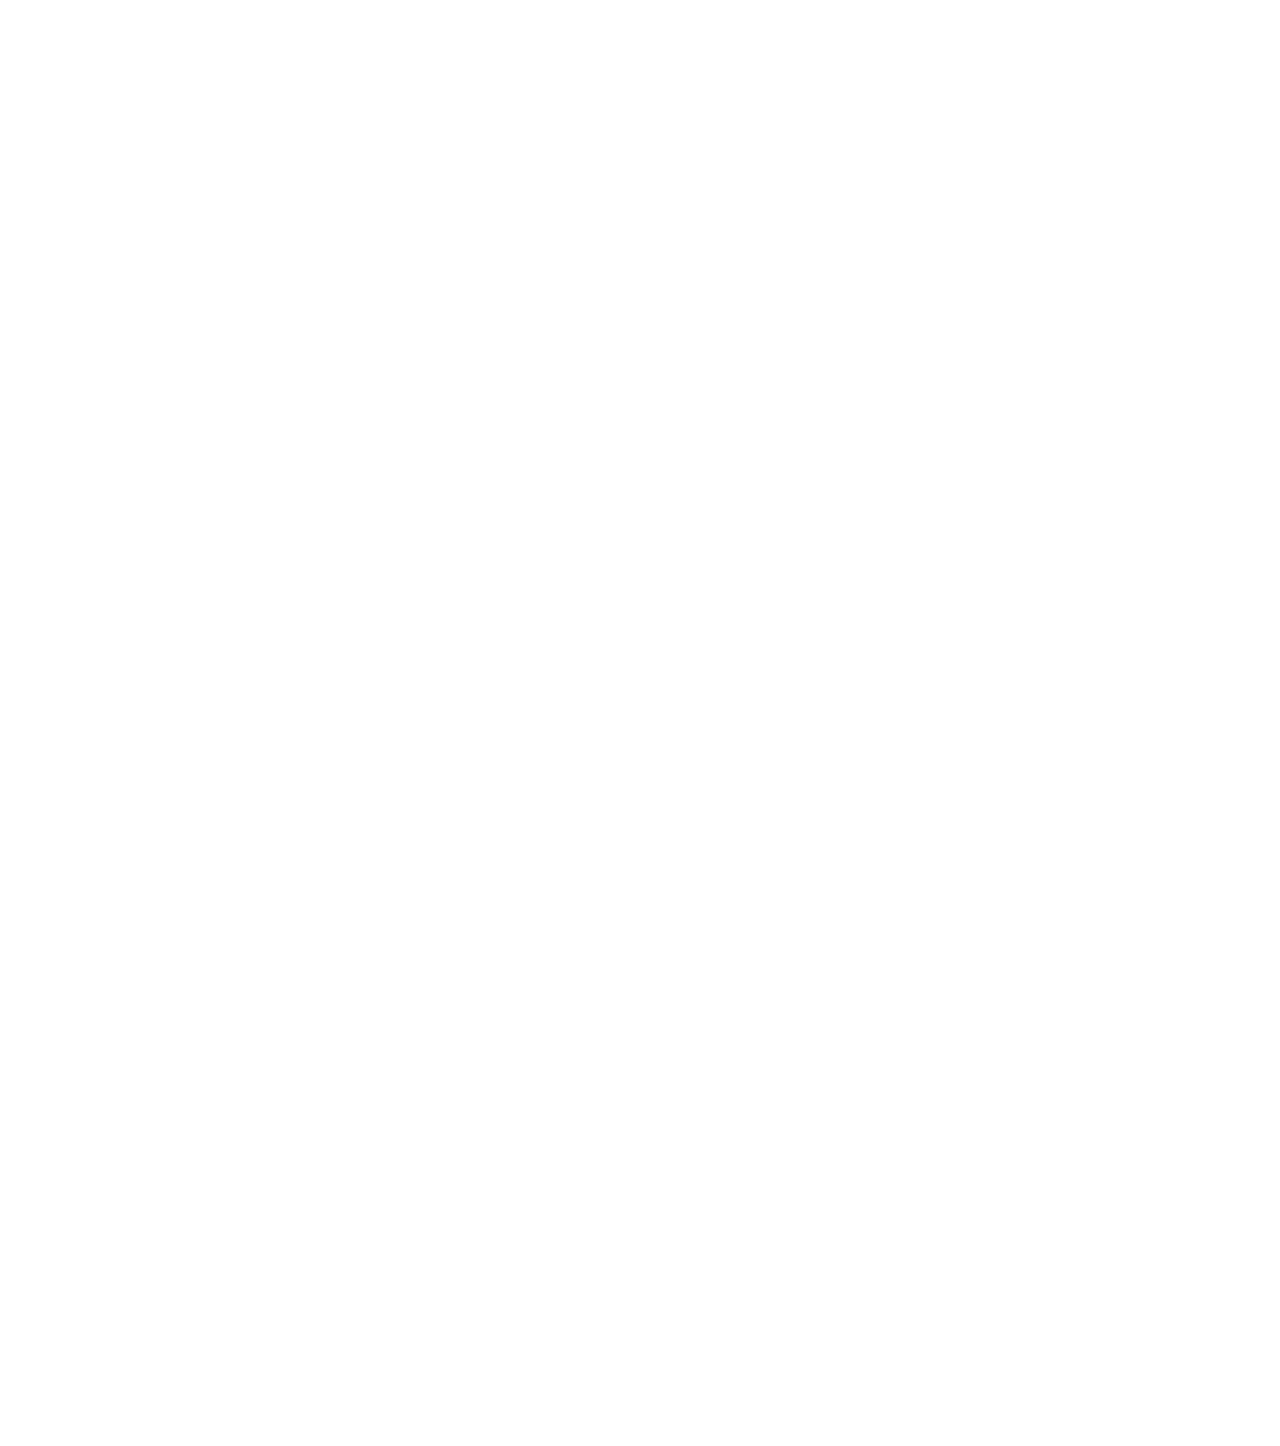
==== commit d0fc789c: "correcion del nombre de la empresa y formulario de contacto" ====
--- a/about.html
+++ b/about.html
@@ -3,13 +3,13 @@
 
 <head>
     <meta charset="utf-8">
-    <title>MENA - HORMIGON</title>
+    <title>MENA VIAL SRL</title>
     <meta content="width=device-width, initial-scale=1.0" name="viewport">
     <meta content="" name="keywords">
     <meta content="" name="description">
 
     <!-- Favicon -->
-    <link href="img/logo.png" rel="icon">
+    <link href="img/logo3.jpg" rel="icon">
 
     <!-- Google Web Fonts -->
     <link rel="preconnect" href="https://fonts.googleapis.com">
@@ -61,7 +61,7 @@
     <nav class="navbar navbar-expand-lg bg-white navbar-light sticky-top p-0">
         <a href="index.html" class="navbar-brand d-flex align-items-center border-end px-4 px-lg-5">
             <h2 class="m-0">
-                <span style="color: red;">MENA</span> <span style="color: blue;">HORMIGON</span>
+                <span style="color: red;">MENA</span> <span style="color: blue;">VIAL SRL</span>
             </h2>
         </a>
         <button type="button" class="navbar-toggler me-4" data-bs-toggle="collapse" data-bs-target="#navbarCollapse">
@@ -152,7 +152,7 @@
                 </div>
                 <div class="col-lg-6 about-text py-5 wow fadeIn" data-wow-delay="0.5s">
                     <div class="p-lg-5 pe-lg-0">
-                        <h1 class="mb-4">Producción de hormigón y premoldeados - MENA HORMIGON</h1>
+                        <h1 class="mb-4">Producción de hormigón, premoldeados y servicio de máquinas viales</h1>
                         <p>Nuestros productos y servicios:</p>
                         <p><i class="fa fa-check-circle text-primary me-3"></i>Hormigón elaborado</p>
                         <p><i class="fa fa-check-circle text-primary me-3"></i>Máquinas viales</p>
@@ -317,7 +317,7 @@
                     <p class="mb-2"><i class="fa fa-map-marker-alt me-3"></i>Ruta 307 km 4 - La Ciénaga, Santa Lucia, Tucumán</p>
                     <p class="mb-2"><i class="fa fa-phone-alt me-3"></i>+54 9 381 645-9187</p>
                 <p class="mb-2"><i class="fa fa-phone-alt me-3"></i>+54 9 381 645-9108</p>
-                    <p class="mb-2"><i class="fa fa-envelope me-3"></i>menamovial@hotmail.com</p>
+                    <p class="mb-2"><i class="fa fa-envelope me-3"></i>menahormigon19@gmail.com</p>
                     
                 </div>
                 <div class="col-lg-3 col-md-6">
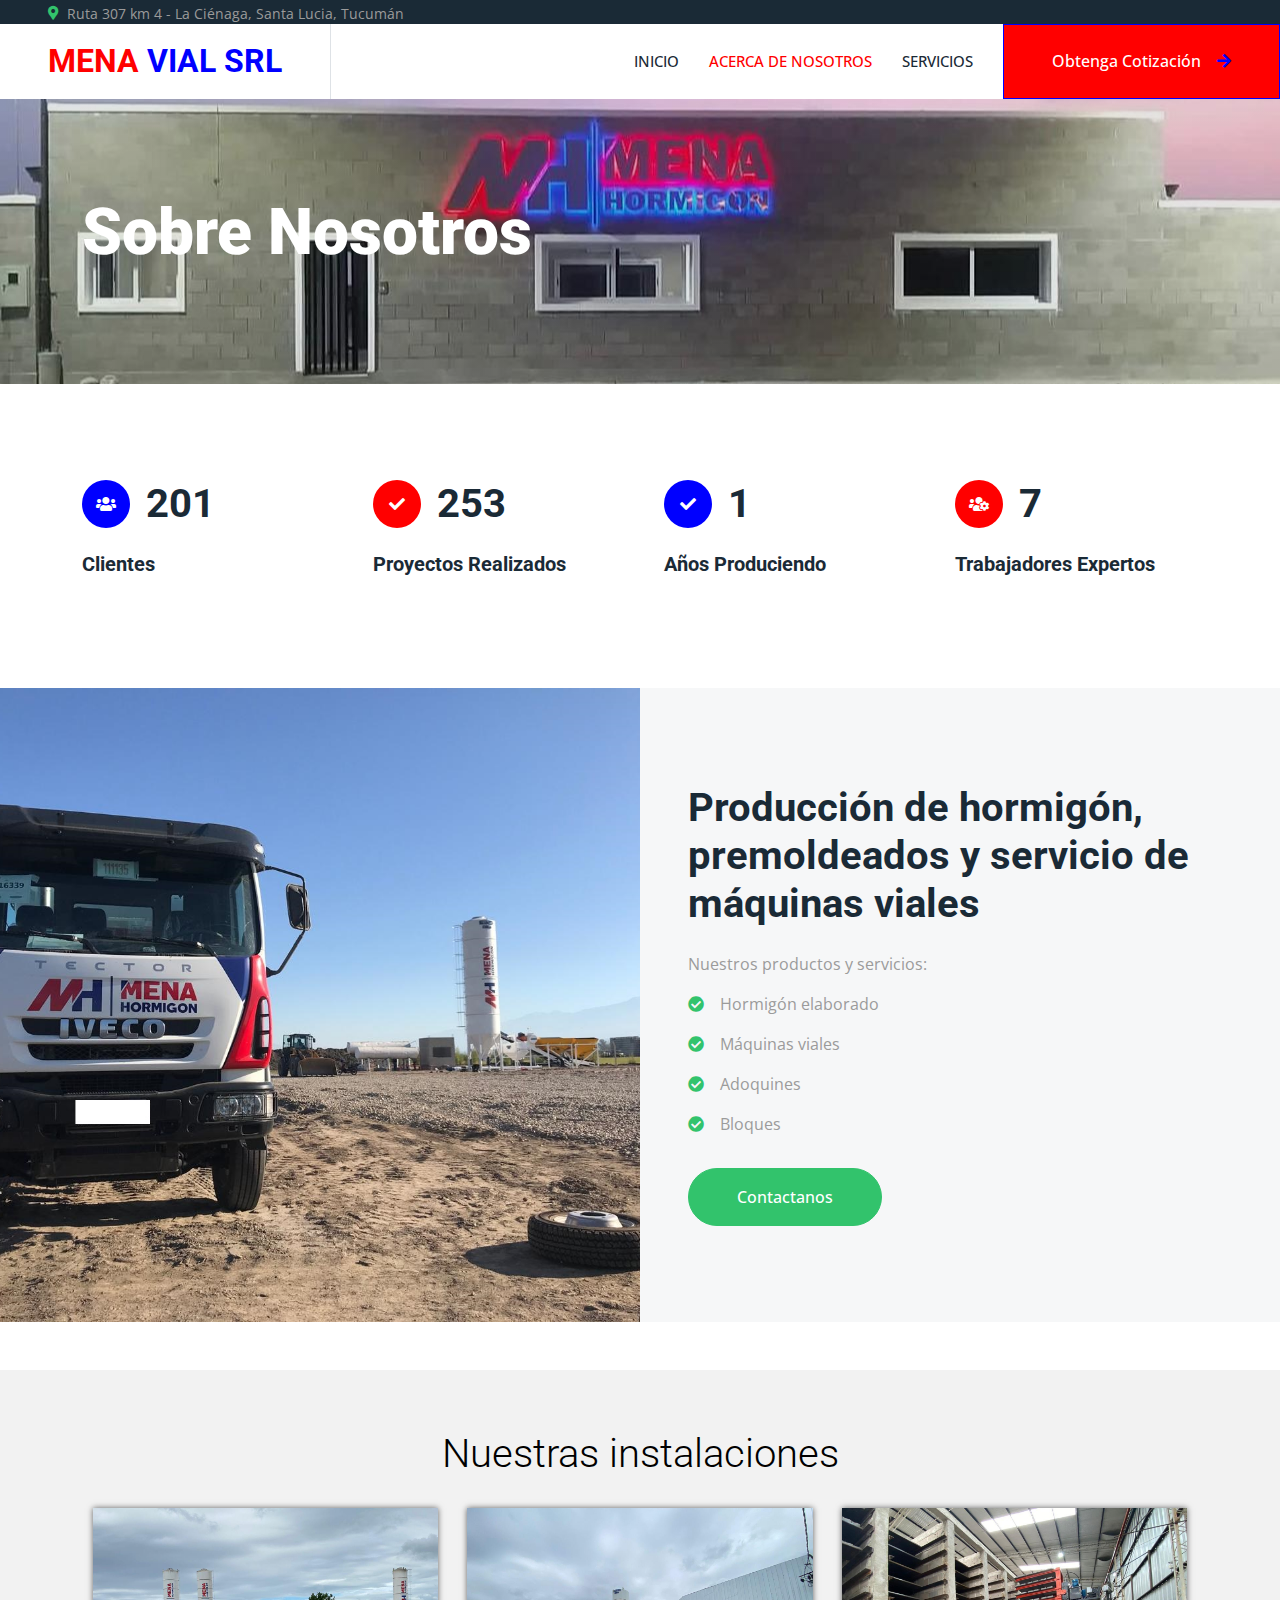
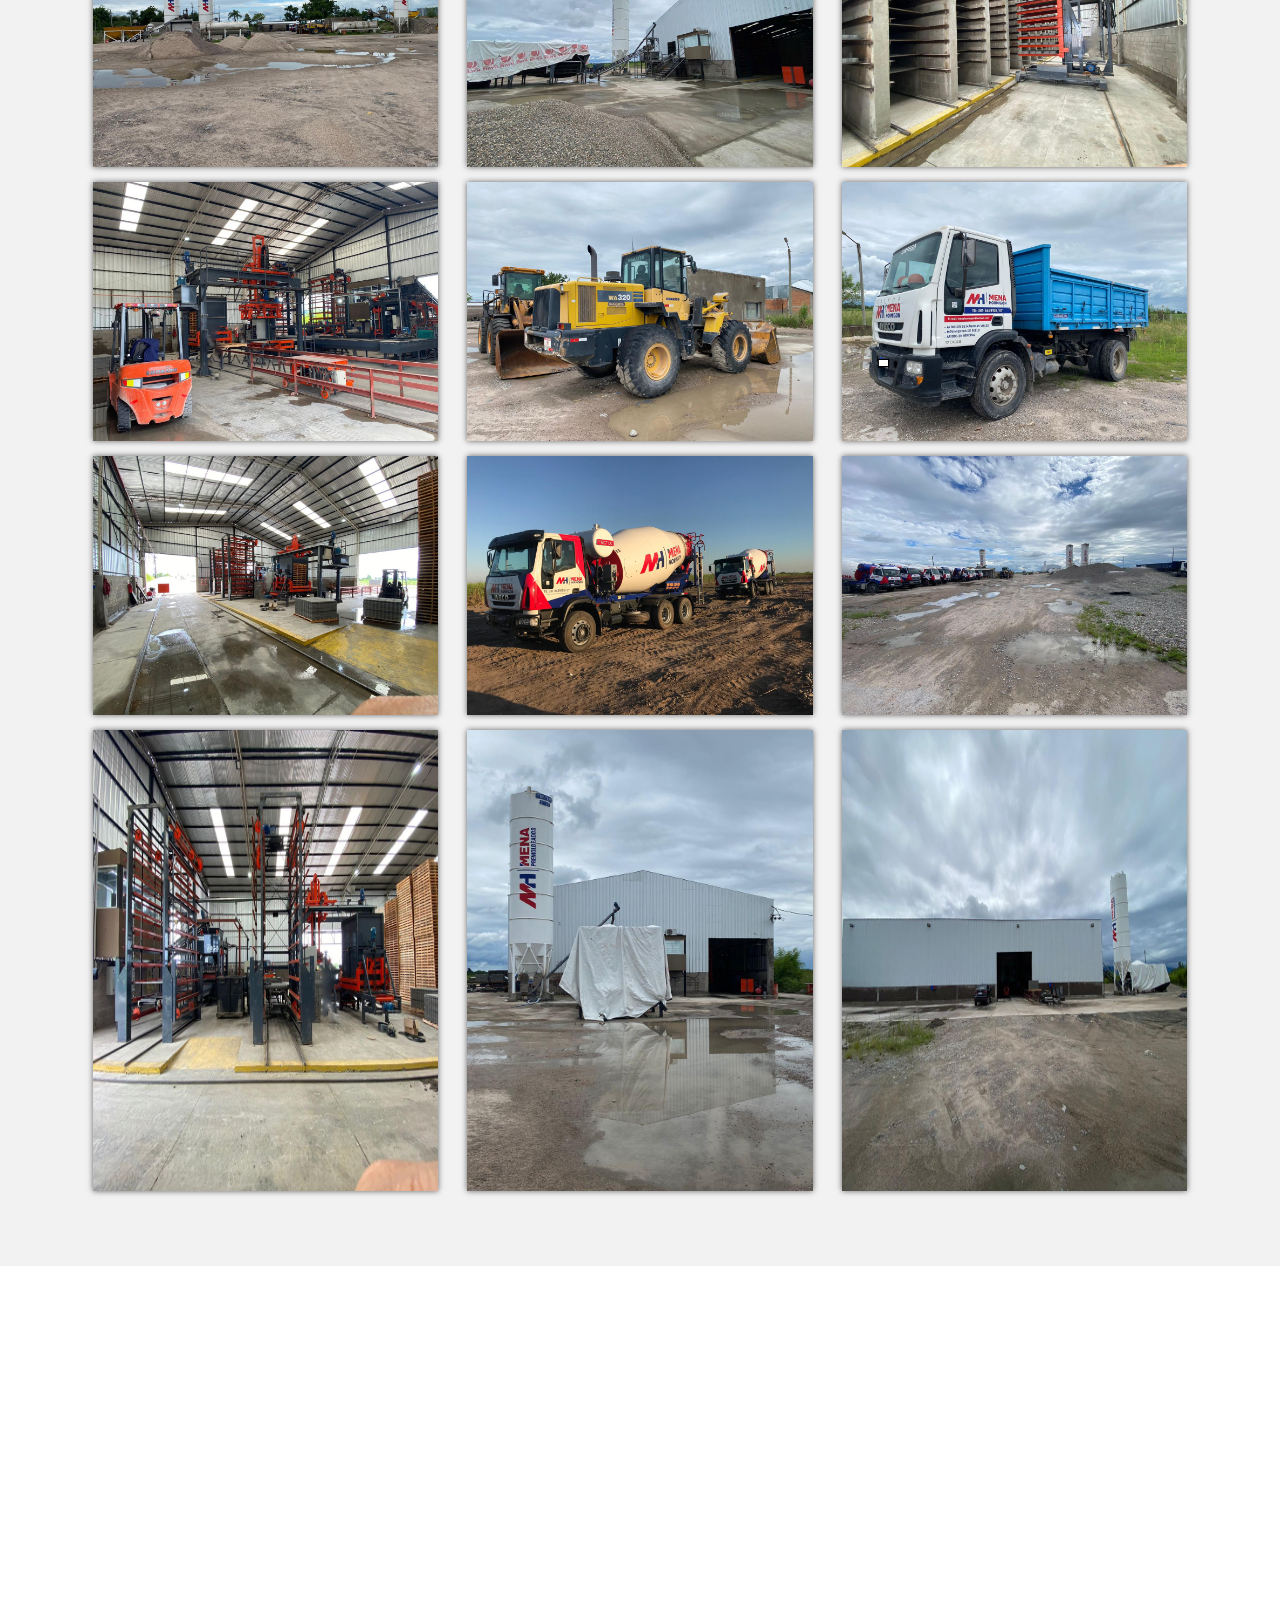
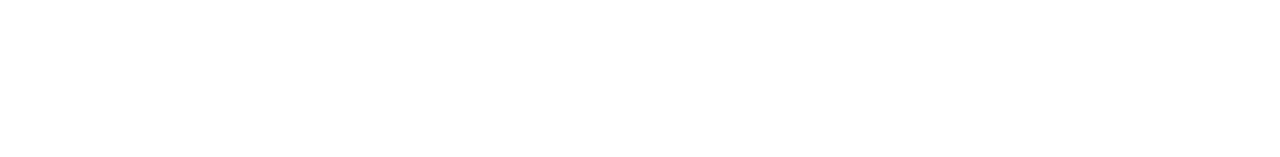
==== commit a3a1c962: "seccion about actualizada con imagenes de instalaciones" ====
--- a/about.html
+++ b/about.html
@@ -30,6 +30,7 @@
 
     <!-- Template Stylesheet -->
     <link href="css/style.css" rel="stylesheet">
+    <link href='https://unpkg.com/boxicons@2.0.5/css/boxicons.min.css' rel='stylesheet'>
 </head>
 
 <body>
@@ -167,144 +168,30 @@
     <!-- About End -->
 
 
-   <!-- Projects Start -->
-   <div class="container-xxl py-5">
-    <div class="container">
-        <div class="text-center mx-auto mb-5 wow fadeInUp" data-wow-delay="0.1s" style="max-width: 600px;">
-            <h1 class="mb-4">Nuestras instalaciones</h1>
-        </div>
-
-        <div class="row g-4 portfolio-container wow fadeInUp" data-wow-delay="0.5s">
-            <div class="col-lg-4 col-md-6 portfolio-item first">
-                <div class="portfolio-img rounded overflow-hidden">
-                    <img class="img-fluid" src="img/2.jpg" alt="">
-                    <div class="portfolio-btn">
-                        <a class="btn btn-lg-square btn-outline-light rounded-circle mx-1" href="img/2.jpg" data-lightbox="portfolio"><i class="fa fa-eye"></i></a>
-                        
-                    </div>
-                </div>
-                
-            </div>
-            <div class="col-lg-4 col-md-6 portfolio-item second">
-                <div class="portfolio-img rounded overflow-hidden">
-                    <img class="img-fluid" src="img/3.jpg" alt="">
-                    <div class="portfolio-btn">
-                        <a class="btn btn-lg-square btn-outline-light rounded-circle mx-1" href="img/3.jpg" data-lightbox="portfolio"><i class="fa fa-eye"></i></a>
-                        
-                    </div>
-                </div>
-                
-            </div>
-            <div class="col-lg-4 col-md-6 portfolio-item third">
-                <div class="portfolio-img rounded overflow-hidden">
-                    <img class="img-fluid" src="img/7.jpg" alt="">
-                    <div class="portfolio-btn">
-                        <a class="btn btn-lg-square btn-outline-light rounded-circle mx-1" href="img/7.jpg" data-lightbox="portfolio"><i class="fa fa-eye"></i></a>
-                        
-                    </div>
-                </div>
-                
-            </div>
-            <br>
-            <div class="col-lg-4 col-md-6 portfolio-item first">
-                <div class="portfolio-img rounded overflow-hidden">
-                    <img class="img-fluid" src="img/8.jpg" alt="">
-                    <div class="portfolio-btn">
-                        <a class="btn btn-lg-square btn-outline-light rounded-circle mx-1" href="img/8.jpg" data-lightbox="portfolio"><i class="fa fa-eye"></i></a>
-                        
-                    </div>
-                </div>
-                
-            </div>
-            <div class="col-lg-4 col-md-6 portfolio-item second">
-                <div class="portfolio-img rounded overflow-hidden">
-                    <img class="img-fluid" src="img/23.jpg" alt="">
-                    <div class="portfolio-btn">
-                        <a class="btn btn-lg-square btn-outline-light rounded-circle mx-1" href="img/23.jpg" data-lightbox="portfolio"><i class="fa fa-eye"></i></a>
-                        
-                    </div>
-                </div>
-                
-            </div>
-            <div class="col-lg-4 col-md-6 portfolio-item third">
-                <div class="portfolio-img rounded overflow-hidden">
-                    <img class="img-fluid" src="img/22.jpg" alt="">
-                    <div class="portfolio-btn">
-                        <a class="btn btn-lg-square btn-outline-light rounded-circle mx-1" href="img/22.jpg" data-lightbox="portfolio"><i class="fa fa-eye"></i></a>
-                        
-                    </div>
-                </div>
-                
-            </div>
-            <div class="col-lg-4 col-md-6 portfolio-item third">
-                <div class="portfolio-img rounded overflow-hidden">
-                    <img class="img-fluid" src="img/28.jpg" alt="">
-                    <div class="portfolio-btn">
-                        <a class="btn btn-lg-square btn-outline-light rounded-circle mx-1" href="img/28.jpg" data-lightbox="portfolio"><i class="fa fa-eye"></i></a>
-                        
-                    </div>
-                </div>
-                
-            </div>
-            <div class="col-lg-4 col-md-6 portfolio-item third">
-                <div class="portfolio-img rounded overflow-hidden">
-                    <img class="img-fluid" src="img/31.jpg" alt="">
-                    <div class="portfolio-btn">
-                        <a class="btn btn-lg-square btn-outline-light rounded-circle mx-1" href="img/31.jpg" data-lightbox="portfolio"><i class="fa fa-eye"></i></a>
-                        
-                    </div>
-                </div>
-                
-            </div>
-            <div class="col-lg-4 col-md-6 portfolio-item third">
-                <div class="portfolio-img rounded overflow-hidden">
-                    <img class="img-fluid" src="img/26.jpg" alt="">
-                    <div class="portfolio-btn">
-                        <a class="btn btn-lg-square btn-outline-light rounded-circle mx-1" href="img/26.jpg" data-lightbox="portfolio"><i class="fa fa-eye"></i></a>
-                        
-                    </div>
-                </div>
-                
-            </div>
-            <div class="col-lg-4 col-md-6 portfolio-item third">
-                <div class="portfolio-img rounded overflow-hidden">
-                    <img class="img-fluid" src="img/4.jpg" alt="">
-                    <div class="portfolio-btn">
-                        <a class="btn btn-lg-square btn-outline-light rounded-circle mx-1" href="img/4.jpg" data-lightbox="portfolio"><i class="fa fa-eye"></i></a>
-                        
-                    </div>
-                </div>
-                
-            </div>
-            <div class="col-lg-4 col-md-6 portfolio-item third">
-                <div class="portfolio-img rounded overflow-hidden">
-                    <img class="img-fluid" src="img/11.jpg" alt="">
-                    <div class="portfolio-btn">
-                        <a class="btn btn-lg-square btn-outline-light rounded-circle mx-1" href="img/11.jpg" data-lightbox="portfolio"><i class="fa fa-eye"></i></a>
-                        
-                    </div>
-                </div>
-                
-            </div>
-            <div class="col-lg-4 col-md-6 portfolio-item third">
-                <div class="portfolio-img rounded overflow-hidden">
-                    <img class="img-fluid" src="img/13.jpg" alt="">
-                    <div class="portfolio-btn">
-                        <a class="btn btn-lg-square btn-outline-light rounded-circle mx-1" href="img/13.jpg" data-lightbox="portfolio"><i class="fa fa-eye"></i></a>
-                        
-                    </div>
-                </div>
-                
-            </div>
-
-        </div>
-    </div>
-</div>
-<!-- Projects End -->
- <br>
- <br>
- <br>
- <br>
+    <!-- Nuestras instalaciones  -->
+    <section class="gallery" id="galeria">
+        <div class="contenedor">
+            <h2 class="subtitulo">Nuestras instalaciones</h2>
+            <div class="contenedor-galeria">
+                <img src="img\2.jpg" class="img-galeria" alt="Hola">
+                <img src="img\3.jpg" class="img-galeria" alt="">
+                <img src="img\7.jpg" class="img-galeria" alt="">
+                <img src="img\8.jpg" class="img-galeria" alt="">
+                <img src="img\23.jpg" class="img-galeria" alt="">
+                <img src="img\22.jpg" class="img-galeria" alt="">
+                <img src="img\28.jpg" class="img-galeria" alt="">
+                <img src="img\31.jpg" class="img-galeria" alt="">
+                <img src="img\26.jpg" class="img-galeria" alt="">
+                <img src="img\4.jpg" class="img-galeria" alt="">
+                <img src="img\1.jpg" class="img-galeria" alt="">
+                <img src="img\13.jpg" class="img-galeria" alt="">
+            </div>
+        </div>
+    </section>
+    <div class="imagen-light">
+        <img src="img/close.svg" alt="" class="close">
+        <img src="" alt="" class="agregar-imagen">
+    </div>
 
         
 
@@ -385,6 +272,7 @@
 
     <!-- Template Javascript -->
     <script src="js/main.js"></script>
+    <script src="js/lightbox.js"></script>
 </body>
 
 </html>--- a/css/style.css
+++ b/css/style.css
@@ -573,4 +573,168 @@
 
 .footer .copyright a:hover {
     color: var(--primary);
+}
+
+*{
+    margin: 0;
+    padding: 0;
+    box-sizing: border-box;
+}
+
+:root{ /*Velocidad de desplazamiento del menu*/
+    scroll-behavior: smooth;
+}
+
+body{
+    font-family: 'Open Sans', sans-serif;
+}
+
+.contenedor{ /* Todo lo que contiene la pagina*/
+    width: 90%;
+    max-width: 1200px;
+    overflow: hidden; /*oculta lo que sobresale del contenedor*/
+    margin: auto; /*Centra todo*/
+    padding: 60px 0; /*Espaciado entre los elementos*/
+}
+
+.header{ /*Cabecera*/
+    height: 100vh;
+    width: 220vh;
+    background-image: /*linear-gradient(to top, rgba(251, 194, 235, 0.486) 0%, hsla(218, 68%, 79%, 0.514) 100%),*/ url(img/Fondo1.jpg); /*imagen de fondo*/
+    background-repeat: no-repeat; /*No se repite la imagen*/
+    background-position: center;
+    background-size: cover;
+    
+}
+
+.head{ /*Letras*/
+    padding: 0;
+    height: 100%;
+    display: flex;
+    flex-direction: column; /*colocar texto debajo*/
+    justify-content: center;
+    text-align: center;
+    color: #fff;
+}
+
+
+.hamburguer{
+    position: fixed; /*Posicion fija en la pagina*/
+    top: 30px;
+    right: 30px;
+    background: #fff;
+    width: 40px;
+    height: 40px;
+    cursor: pointer; /*Cambiar cursor*/
+    border-radius: 10px;
+    box-shadow: 0 0 6px rgba(0, 0, 0, .5);
+}
+
+
+
+.spread{
+    transform: translateX(0);
+}
+
+
+.titulo{
+    font-size: 60px;/*Dimensión de la letra*/
+    margin-bottom: 15px;/*Espacio inferior*/
+}
+
+.copy{ /*frase*/
+    font-weight: 300;
+    font-size: 25px;/*Dimensión de la letra*/
+}
+
+/* Services */
+
+.subtitulo{/*Formato de los subtítulos*/
+    color: black;
+    font-size: 40px;
+    text-align: center;
+    font-weight: 300;
+    margin-bottom: 30px;
+}
+
+
+.gallery{
+    background: #f2f2f2;
+}
+
+.contenedor-galeria{
+    display: flex;
+    flex-wrap: wrap;
+    justify-content: space-evenly;
+    margin-top: 30px;
+}
+
+.img-galeria{
+    width: 30%;
+    display: block;
+    margin-bottom: 15px;
+    box-shadow: 0 0 6px rgba(0, 0, 0, .6);
+    cursor: pointer;
+}
+
+.imagen-light{
+    position: fixed;
+    display: flex;
+    align-items: center;
+    justify-content: center;
+    width: 100%;
+    height: 100%;
+    top: 0;
+    left: 0;
+    background: rgba(0, 0, 0, 0.534);
+    transform: translate(100%);
+    transition: transform .2s ease-in-out;
+}
+
+.agregar-imagen{
+    width: 60%;
+    transform: scale(0);
+    border-radius: 10px;
+    transition: transform .3s .2s;
+}
+
+.showImage{
+    transform: scale(1);
+}
+
+.show{
+    transform: translate(0);
+}
+
+.close{
+    position: absolute;
+    top: 15px;
+    right: 15px;
+    width: 40px;
+    cursor: pointer;
+}
+
+
+@media screen and (max-width: 800px){
+    
+    .img-galeria{
+        width: 45%;
+    }
+    
+    .agregarImagen{
+        width: 80%;
+    }
+    
+}
+
+
+@media screen and (max-width: 500px){
+    .img-galeria{
+        width: 95%;
+    }
+    
+    .agregar-imagen{
+        width: 90%;
+    }
+    
 }